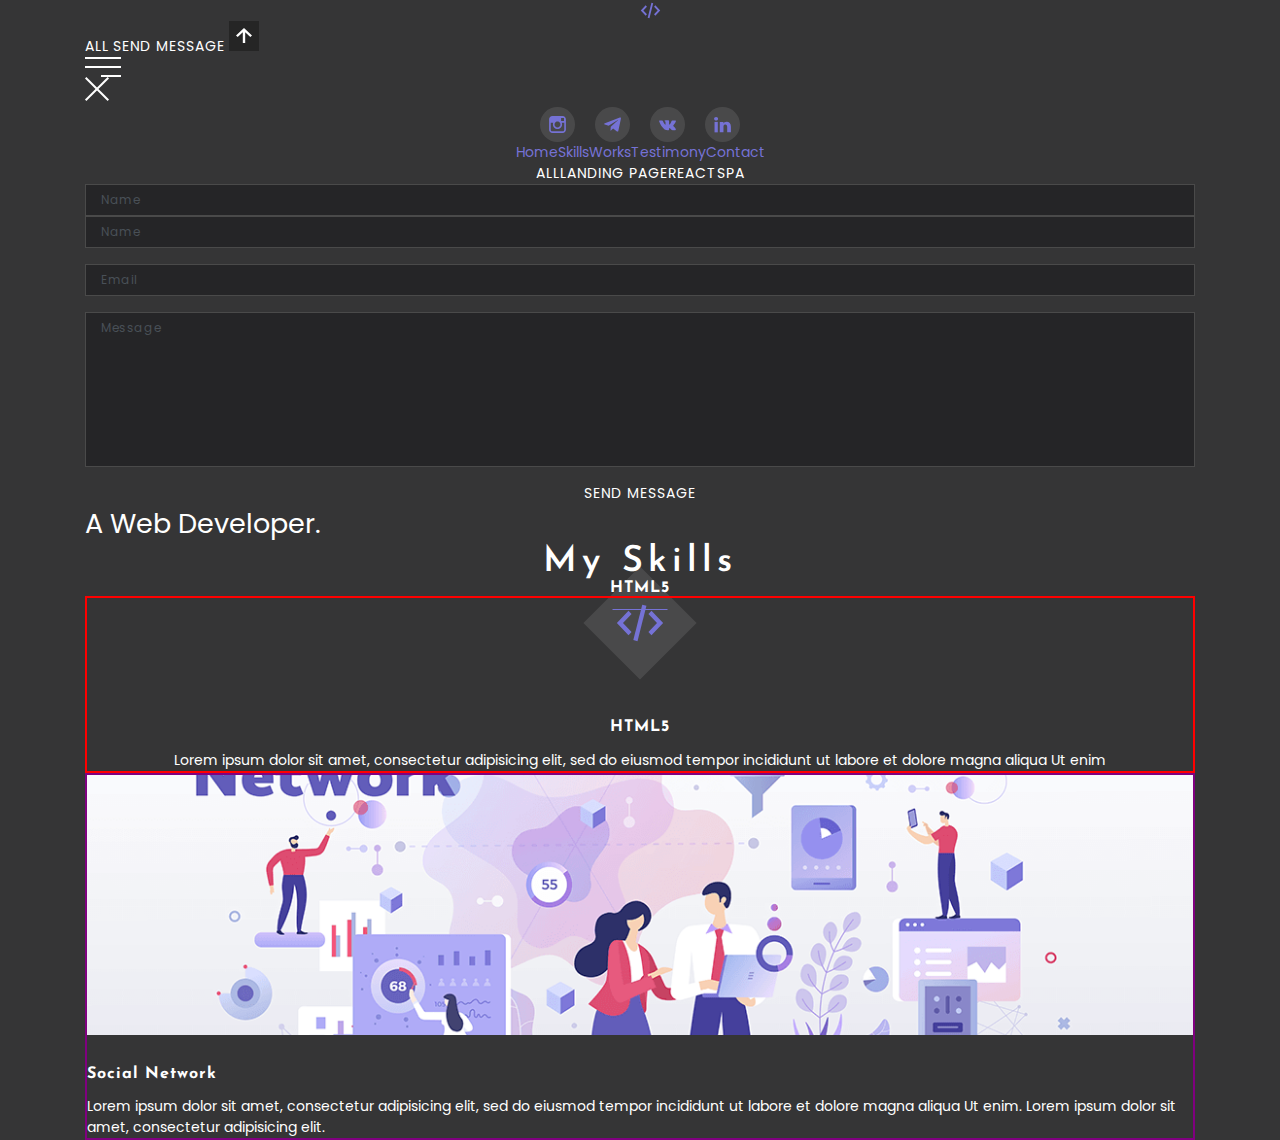
==== nativeCssHtml/components.html @ 166a3e1b "feat: add more modular blocks" ====
<!DOCTYPE html>
<html lang="en">
    <head>
        <meta charset="UTF-8">
        <meta name="viewport" content="width=device-width, initial-scale=1.0">
        
        <link rel="preconnect" href="https://fonts.googleapis.com">
        <link rel="preconnect" href="https://fonts.gstatic.com" crossorigin>
        <link href="https://fonts.googleapis.com/css2?family=Josefin+Sans:wght@400;600;700&family=Poppins&display=swap" rel="stylesheet">

        <link rel="stylesheet" href="css/normalize.css">
        <link rel="stylesheet" href="css/style.css">

        <title>Components</title>
    </head>
    <body>
        <div class="container">
            <!-- LOGO -->
            <a href="#" class="logo">
                <div class="svg-wrapper logo__svg-wrapper">
                    <svg viewBox="0 0 50 50" class="svg-icon svg-wrapper__svg-icon">
                        <use href="./assets/sprite.svg#logo"/>
                    </svg>
                </div>
            </a>

            <!-- LINKS -->
            <a href="#" class="default-button default-button--long-after">ALL</a>

            <!-- BUTTONS -->
            <button class="default-button">SEND MESSAGE</button>

            <button class="icon-button">
                <svg viewBox="0 0 30 30" class="svg-icon button__svg-icon">
                    <use href="./assets/sprite.svg#go-top-button" />
                </svg>
            </button>

            <button class="open-mobile-menu-button">
                <span class="open-mobile-menu-button__middle-line"></span>
            </button>

            <button class="close-button"></button>

            <!-- LISTS -->
            <ul class="menu menu--colgap-20">
                <li class="menu__item">
                    <a href="#" class="logo menu__logo menu__logo--social-link-theme">
                        <svg viewBox="0 0 21 21" class="svg-icon menu__svg-icon menu__svg-icon--social-link-sized">
                            <use href="./assets/sprite.svg#instagram"/>
                        </svg>
                    </a>
                </li>
                <li class="menu__item">
                    <a href="#" class="logo menu__logo menu__logo--social-link-theme">
                        <svg viewBox="0 0 21 21" class="svg-icon menu__svg-icon menu__svg-icon--social-link-sized">
                            <use href="./assets/sprite.svg#telegram"/>
                        </svg>
                    </a>
                </li>
                <li class="menu__item">
                    <a href="#" class="logo menu__logo menu__logo--social-link-theme">
                        <svg viewBox="0 0 21 21" class="svg-icon menu__svg-icon menu__svg-icon--social-link-sized">
                            <use href="./assets/sprite.svg#vk"/>
                        </svg>
                    </a>
                </li>
                <li class="menu__item">
                    <a href="#" class="logo menu__logo menu__logo--social-link-theme">
                        <svg viewBox="0 0 21 21" class="svg-icon menu__svg-icon menu__svg-icon--social-link-sized">
                            <use href="./assets/sprite.svg#linkedin"/>
                        </svg>
                    </a>
                </li>
            </ul>

            <!-- NAVIGATIONS -->
            <nav class="navigation">
                <ul class="menu navigation__menu ">
                    <li class="menu__item menu__item--relative-mask-wrapper">
                        <a href="#" class="menu__link menu__link--with-mask">
                            Home
                            <span class="link-mask">Home</span>
                            <span class="link-mask bottom-link-mask">
                                <span class="inner-link-mask">
                                    Home
                                </span>
                            </span>
                        </a>
                    </li>
                    <li class="menu__item menu__item--relative-mask-wrapper">
                        <a href="#" class="menu__link menu__link--with-mask">
                            Skills
                            <span class="link-mask">Skills</span>
                            <span class="link-mask bottom-link-mask">
                                <span class="inner-link-mask">
                                    Skills
                                </span>
                            </span>
                        </a>
                    </li>
                    <li class="menu__item menu__item--relative-mask-wrapper">
                        <a href="#" class="menu__link menu__link--with-mask">
                            Works
                            <span class="link-mask">Works</span>
                            <span class="link-mask bottom-link-mask">
                                <span class="inner-link-mask">
                                    Works
                                </span>
                            </span>
                        </a>
                    </li>
                    <li class="menu__item menu__item--relative-mask-wrapper">
                        <a href="#" class="menu__link menu__link--with-mask">
                            Testimony
                            <span class="link-mask">Testimony</span>
                            <span class="link-mask bottom-link-mask">
                                <span class="inner-link-mask">
                                    Testimony
                                </span>
                            </span>
                        </a>
                    </li>
                    <li class="menu__item menu__item--relative-mask-wrapper">
                        <a href="#" class="menu__link menu__link--with-mask">
                            Contact
                            <span class="link-mask">Contact</span>
                            <span class="link-mask bottom-link-mask">
                                <span class="inner-link-mask">
                                    Contact
                                </span>
                            </span>
                        </a>
                    </li>
                </ul>
            </nav>

            <nav class="navigation">
                <ul class="menu navigation__menu">
                    <li class="menu__item">
                        <a href="#" class="default-button menu__default-button menu__default-button--long-after">ALL</a>
                    </li>
                    <li class="menu__item">
                        <a href="#" class="default-button menu__default-button--long-after">LANDING PAGE</a>
                    </li>
                    <li class="menu__item">
                        <a href="#" class="default-button menu__default-button--long-after">REACT</a>
                    </li>
                    <li class="menu__item">
                        <a href="#" class="default-button menu__default-button--long-after">SPA</a>
                    </li>
                </ul>
            </nav>

            <!-- FORM FIELDS -->
            <input type="text" class="text-field" placeholder="Name">
            
            <!-- FORMS -->
            <form class="default-form">
                <input type="text" class="text-field default-form__text-field" placeholder="Name">
                <input type="text" class="text-field default-form__text-field" placeholder="Email">
                <textarea class="text-field default-form__text-area" placeholder="Message"></textarea>                    
                <button class="default-button default-form__button">SEND MESSAGE</button>
            </form>

            <!-- HEADINGS -->
            <h1 class="main-title">A Web Developer.</h1>
            <h2 class="layout-section-title">My Skills</h2>
            <h3 class="subsection-title">HTML5</h3>

            <div class="skill">
                <a class="logo skill__logo">
                    <div class="svg-wrapper logo__svg-wrapper logo__svg-wrapper--h50">
                        <svg viewBox="0 0 50 50" class="svg-icon svg-wrapper__svg-icon">
                            <use href="./assets/sprite.svg#logo"/>
                        </svg>
                    </div>
                </a>
                <h3 class="subsection-title skill__subsection-title">HTML5</h3>
                <p class="skill__text-content">Lorem ipsum dolor sit amet, consectetur adipisicing elit, sed do eiusmod tempor incididunt ut labore et dolore magna aliqua Ut enim</p>
            </div>

            <div class="work">
                <img src="./assets/people.png" alt="" class="work__image">
                <h3 class="subsection-title work__subsection-title">Social Network</h3>
                <p class="work__text-content">Lorem ipsum dolor sit amet, consectetur adipisicing elit, sed do eiusmod tempor incididunt ut labore et dolore magna aliqua Ut enim. Lorem ipsum dolor sit amet, consectetur adipisicing elit.</p>
            </div>
        </div>
    </body>
</html>
---- nativeCssHtml/css/style.css ----
/* || VARIABLES */
:root {
    /* Colors */
    --base-color: #7572D5;
    --base-color-text: #FFF;
    --base-color-background: #1f1f20E6;
    --alt-color-background: #252527;
    --field-stroke: #4A4A4A;
    --on-top-arrow-background: #000000;
    --placeholder-color: #495057;
    --social-icons-background: #FFFFFF1A;

    /* Animation */
    --transition-duration: 0.2s;
}

/* || GLOBAL STYLES */
*,
*::before,
*::after {
    box-sizing: border-box;
    margin: 0
}

body {
    font-family: Poppins, serif;
    font-size: 14px;
    line-height: 21px;
    font-weight: 400;
    font-style: normal;
    color: var(--base-color-text);
    background-color: var(--base-color-background);
}

img {
    max-width: 100%;
    width: 100%
}

a {
    text-decoration: none;
}

ul {
    padding: 0;
}

li {
    list-style: none;
}

h2, h3 {
    text-align: center;
}

button {
    cursor: pointer;
    display: inline-block;
    background-color: transparent;
    border: none;
    padding: 0;
}

/* || COMPONENTS */

/* Container */
.container {
    width: 100%;
    max-width: 1140px;
    margin: 0 auto;
    padding: 0 15px;
}

/* Default button */
.default-button {
    position: relative;
    font-weight: 400;
    line-height: 21px;
    color: var(--base-color-text);
    border-radius: 2px;
    outline: solid 2px transparent;
    outline-offset: 3px;
    transition: outline var(--transition-duration);
    letter-spacing: 1px;
    width: max-content;
}

.default-button:focus-visible {
    outline-color: var(--base-color);
}

.default-button::after {
    content: '';
    position: absolute;
    bottom: -5px;
    left: 50%;
    transform: translateX(-50%);
    width: calc(100% - 35px);
    height: 10px;
    background-color: var(--base-color);
    opacity: 0;
    transition: visibility var(--transition-duration), opacity var(--transition-duration);
}

.default-button:active::after {
    opacity: 1;
}

/* Svg icon */
.svg-icon {
    fill: currentColor;
    display: inline-block;
    height: 100%;
}

.header__container {
    height: 55px;
    display: flex;
    align-items: center;
}

.header__toggle-mobile-menu-button {
    display: none;
}

.header__desktop-menu-container {
    flex: 1 1 auto;
}

/* Descktop menu */
.desktop-menu-container {
    display: flex;
    align-items: center;
    height: 100%;
}

/* Menu */
.menu {
    display: flex;
    justify-content: center;
    flex-wrap: wrap;
    align-items: center;
}

/* Header navigation */
.header__navigation {
    font-family: 'Josefin Sans', serif;
    font-size: 30px;
    line-height: 55px;
    margin-left: auto;
}

.menu__item--relative-mask-wrapper {
    position: relative;
    color: var(--base-color);
}

.menu__item--relative-mask-wrapper:hover::before {
    content: '';
    position: absolute;
    left: -10px;
    right: -10px;
    height: 3px;
    top: 50%;
    transform: translateY(-50%);
    background-color: var(--base-color);
    z-index: -1;
}

.menu__item--relative-mask-wrapper:hover .link-mask {
    transform: skew(12deg);
    color: var(--base-color-text);
    left: 3px;
}

.menu__item--relative-mask-wrapper:hover .bottom-link-mask {
    left: -3px;
}

.menu__link--with-mask {
    color: var(--base-color);
    display: inline-block;
    outline: solid 2px transparent;
    outline-offset: 3px;
    border-radius: 5px;
    transition: outline var(--transition-duration);
}

.menu__link--with-mask:focus-visible {
    outline-color: var(--base-color-text);
}

.menu__link--with-mask:hover {
    color: transparent;
}

/* Text field */
.text-field {
    background-color: var(--alt-color-background);
    border: 1px solid var(--field-stroke);
    padding: 6px 15px;
    font-size: 12px;
    line-height: 18px;
    letter-spacing: 0.05em;
    outline: none;
    color: var(--base-color-text);
    caret-color: var(--base-color);
    transition: border-color var(--transition-duration);
    width: 100%;
}

.text-field:focus {
    border-color: var(--base-color);
}

.text-field::placeholder {
    color: var(--placeholder-color);
}

/* Main title */
.main-title {
    display: inline;
    font-size: 27px;
    line-height: 40px;
    color: var(--base-color-text);
    font-weight: 400;
    margin: 0;
}

/* Section title */
.layout-section-title {
    font-family: 'Josefin Sans', serif;
    font-weight: 600;
    font-size: 36px;
    line-height: 36px;
    letter-spacing: 5px;
    position: relative;
}

.layout-section-title::before {
    content: '';
    width: 55px;
    height: 1px;
    background-color: var(--base-color);
    position: absolute;
    bottom: -30px;
    left: 50%;
    transform: translate(-50%);
}

/* Subsection title */
.subsection-title {
    font-family: 'Josefin Sans';
    font-weight: 700;
    font-size: 16px;
    line-height: 16px;
    letter-spacing: 1px;
    color: var(--base-color-text);
}

/* Social icon links menu */
.menu--colgap-20 {
    column-gap: 20px;
}

.menu__logo--social-link-theme {
    display: flex;
    align-items: center;
    justify-content: center;
    width: 35px;
    height: 35px;
    background: var(--social-icons-background);
    border-radius: 50%;
    transition: transform var(--transition-duration),
                color var(--transition-duration),
                background-color var(--transition-duration),
                outline-color var(--transition-duration),
                outline-offset 0.1s ease-out;
    color: var(--base-color);
    outline: solid 2px transparent;
    outline-offset: 0px;
}

.menu__logo--social-link-theme:hover {
    transform: translateY(-4px);
    color: var(--base-color-background);
    background-color: var(--base-color);
    outline-offset: 2px;
}

.menu__logo--social-link-theme:focus-visible {
    outline-color: var(--base-color);
}

.menu__svg-icon--social-link-sized {
    width: 21px;
    height: 21px;
}

/* Mobile menu button */
.open-mobile-menu-button {
    width: 36px;
    height: 20px;
    position: relative;
    display: flex;
    align-items: center;
}

.open-mobile-menu-button__middle-line {
    height: 2px;
    background-color: var(--base-color-text);
    width: 100%;
}

.open-mobile-menu-button__middle-line::before, 
.open-mobile-menu-button__middle-line::after {
    content: '';
    height: 2px;
    background-color: white;
    position: absolute;
    left: 0;
    right: 0;
    top: 0
}

.open-mobile-menu-button__middle-line::after {
    top: auto;
    left: 16px;
    bottom: 0;
}

/* Close button */
.close-button {
    position: relative;
    width: 24px;
    height: 24px;
}

.close-button::before, .close-button::after {
    content: '';
    height: 2px;
    position: absolute;
    background-color: white;
    width: 32px;
    top: 50%;
    transform: translateY(-50%) rotate(45deg);
    left: -4px;
}

.close-button::after {
    transform: translateY(-50%) rotate(-45deg);
}

/* Icon button */
.icon-button {}

.button__svg-icon {
    width: 30px;
    height: 30px;
}

/* Logo */ 
.logo {
    color: var(--base-color);
    display: flex;
    justify-content: center;
}

/* Header */ 
.header {
    background-color: var(--base-color-background);
    position: fixed;
    left: 0;
    right: 0;
}

/* Default form */
.default-form {
    display: grid;
    row-gap: 16px;
}

.default-form__text-area {
    height: 155px;
    resize: none;
}

.default-form__button {
    justify-self: center;
}

/* Skill */
.skill {
    border: 2px solid red;
}
.skill__subsection-title {
    margin-bottom: 15px;
    margin-top: 71px;
}

.skill__text-content {
    text-align: center;
}

/* Work */
.work {
    border: 2px solid purple;
}

.work__subsection-title {
    text-align: left;
    margin-top: 25px;
    margin-bottom: 14px;
}

/* Image */
.work__image {
    height: 260px;
    object-fit: cover;
}

/* || MODIFIERS */

/* Default button */
.menu__default-button--long-after::after {
    width: calc(100% + 20px);
    left: 50%;
    bottom: -4px;
    transform: translateX(-50%);
}

/* Header navigation menu */
.navigation__menu--gap20 {
    column-gap: 20px;
}

/* Skills icons */
.logo__svg-wrapper--h50 {
    position: relative;
    width: max-content;
    height: 50px;
}

.logo__svg-wrapper--h50::before {
    content: '';
    position: absolute;
    width: 80px;
    height: 80px;
    background-color: var(--social-icons-background);
    z-index: -1;
    top: 50%;
    left: 50%;
    transform: translateX(-50%) translateY(-50%) rotate(45deg);
}

/* || OTHER STYLES */

/* (Header | mobile) menu nav links mask */
.link-mask {
    display: inline-block;
    position: absolute;
    height: 50%;
    overflow: hidden;
    left: 0;
    top: 0;
    z-index: -2;
    color: transparent;
}

.bottom-link-mask {
    top: 50%;
}

.inner-link-mask {
    display: inline-block;
    transform: translateY(-50%);
}

@media only screen and (width < 768px) {
    .desktop-menu-container {
        display: none
    }

    .header__toggle-mobile-menu-button {
        display: flex;
    }

    .header__container {
        justify-content: flex-end;
    }
}
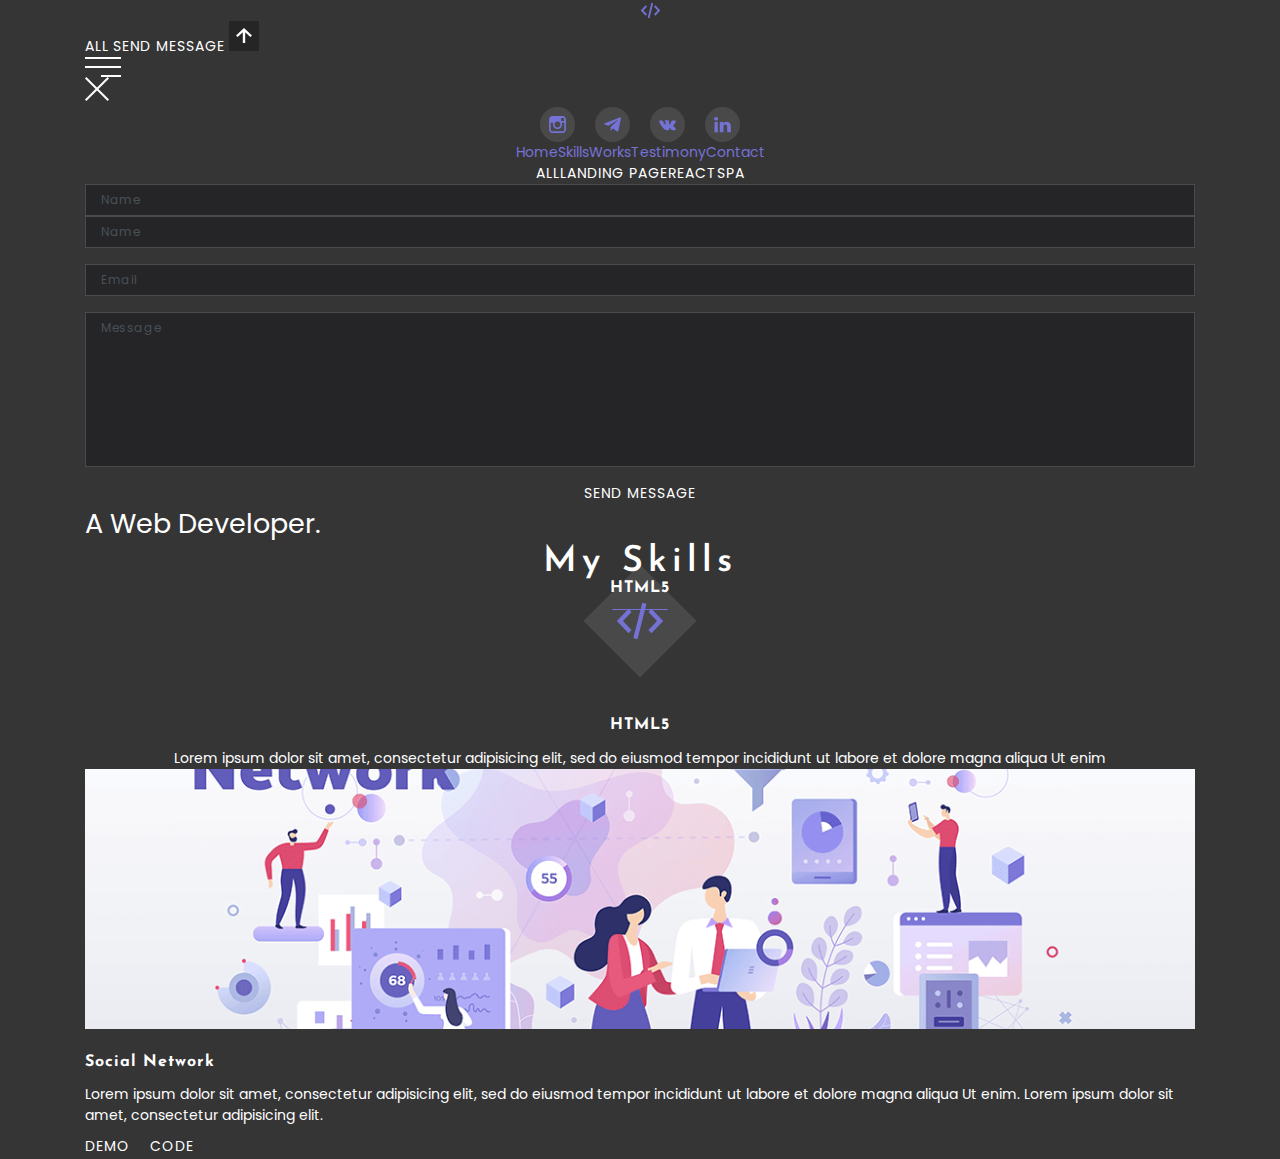
==== commit 390d0e7a: "feat: add common section entry blocks" ====
--- a/nativeCssHtml/components.html
+++ b/nativeCssHtml/components.html
@@ -25,7 +25,7 @@
             </a>
 
             <!-- LINKS -->
-            <a href="#" class="default-button default-button--long-after">ALL</a>
+            <a href="#" class="default-button">ALL</a>
 
             <!-- BUTTONS -->
             <button class="default-button">SEND MESSAGE</button>
@@ -168,22 +168,33 @@
             <h2 class="layout-section-title">My Skills</h2>
             <h3 class="subsection-title">HTML5</h3>
 
-            <div class="skill">
-                <a class="logo skill__logo">
+            <div class="section-entry">
+                <a class="logo section-entry__logo">
                     <div class="svg-wrapper logo__svg-wrapper logo__svg-wrapper--h50">
                         <svg viewBox="0 0 50 50" class="svg-icon svg-wrapper__svg-icon">
                             <use href="./assets/sprite.svg#logo"/>
                         </svg>
                     </div>
                 </a>
-                <h3 class="subsection-title skill__subsection-title">HTML5</h3>
-                <p class="skill__text-content">Lorem ipsum dolor sit amet, consectetur adipisicing elit, sed do eiusmod tempor incididunt ut labore et dolore magna aliqua Ut enim</p>
+                <h3 class="subsection-title section-entry__subsection-title">HTML5</h3>
+                <p class="section-entry__text-content">Lorem ipsum dolor sit amet, consectetur adipisicing elit, sed do eiusmod tempor incididunt ut labore et dolore magna aliqua Ut enim</p>
             </div>
 
-            <div class="work">
-                <img src="./assets/people.png" alt="" class="work__image">
-                <h3 class="subsection-title work__subsection-title">Social Network</h3>
-                <p class="work__text-content">Lorem ipsum dolor sit amet, consectetur adipisicing elit, sed do eiusmod tempor incididunt ut labore et dolore magna aliqua Ut enim. Lorem ipsum dolor sit amet, consectetur adipisicing elit.</p>
+            <div class="section-entry">
+                <img class="section-entry__image" src="./assets/people.png" alt="" >
+                <h3 class="subsection-title section-entry__subsection-title section-entry__subsection-title--left-aligned section-entry__subsection-title--small-margin">Social Network</h3>
+                <p class="section-entry__text-content section-entry__text-content--left-aligned
+                section-entry__text-content--with-bottom-margin">Lorem ipsum dolor sit amet, consectetur adipisicing elit, sed do eiusmod tempor incididunt ut labore et dolore magna aliqua Ut enim. Lorem ipsum dolor sit amet, consectetur adipisicing elit.</p>
+                <nav class="navigation section-entry__navigation">
+                    <ul class="menu navigation__menu navigation__menu--no-justify navigation__menu--col-gap20">
+                        <li class="menu__item">
+                            <a href="#" class="default-button menu__default-button menu__default-button--equal-after">DEMO</a>
+                        </li>
+                        <li class="menu__item--equal-after">
+                            <a href="#" class="default-button menu__default-button menu__default-button--equal-after">CODE</a>
+                        </li>
+                    </ul>
+                </nav>
             </div>
         </div>
     </body>
--- a/nativeCssHtml/css/style.css
+++ b/nativeCssHtml/css/style.css
@@ -95,7 +95,7 @@
     bottom: -5px;
     left: 50%;
     transform: translateX(-50%);
-    width: calc(100% - 35px);
+    width: 67.5%;
     height: 10px;
     background-color: var(--base-color);
     opacity: 0;
@@ -389,35 +389,51 @@
     justify-self: center;
 }
 
-/* Skill */
-.skill {
-    border: 2px solid red;
-}
-.skill__subsection-title {
+/* Section entry */
+.section-entry {
+    display: flex;
+    flex-direction: column;
+}
+
+.section-entry__subsection-title {
     margin-bottom: 15px;
     margin-top: 71px;
 }
 
-.skill__text-content {
+.section-entry__text-content {
     text-align: center;
-}
-
-/* Work */
-.work {
-    border: 2px solid purple;
-}
-
-.work__subsection-title {
+    flex: 1;
+}
+
+.section-entry__subsection-title--left-aligned {
     text-align: left;
-    margin-top: 25px;
-    margin-bottom: 14px;
-}
-
+}
+
+.section-entry__subsection-title--small-margin {
+    margin: 25px 0 14px;
+}
+
+.section-entry__text-content--left-aligned {
+    text-align: left;
+}
+
+.navigation__menu--no-justify {
+    justify-content: flex-start;
+}
+
+.section-entry__text-content--with-bottom-margin {
+    margin-bottom: 10px;
+}
+
+.navigation__menu--col-gap20 {
+    column-gap: 20px;
+}
 /* Image */
-.work__image {
+.section-entry__image {
     height: 260px;
     object-fit: cover;
 }
+
 
 /* || MODIFIERS */
 
@@ -425,8 +441,15 @@
 .menu__default-button--long-after::after {
     width: calc(100% + 20px);
     left: 50%;
-    bottom: -4px;
     transform: translateX(-50%);
+}
+
+.menu__default-button--equal-after::after {
+    width: 100%;
+    left: 50%;
+    transform: translateX(-50%);
+    bottom: -3px;
+    z-index: -1;
 }
 
 /* Header navigation menu */
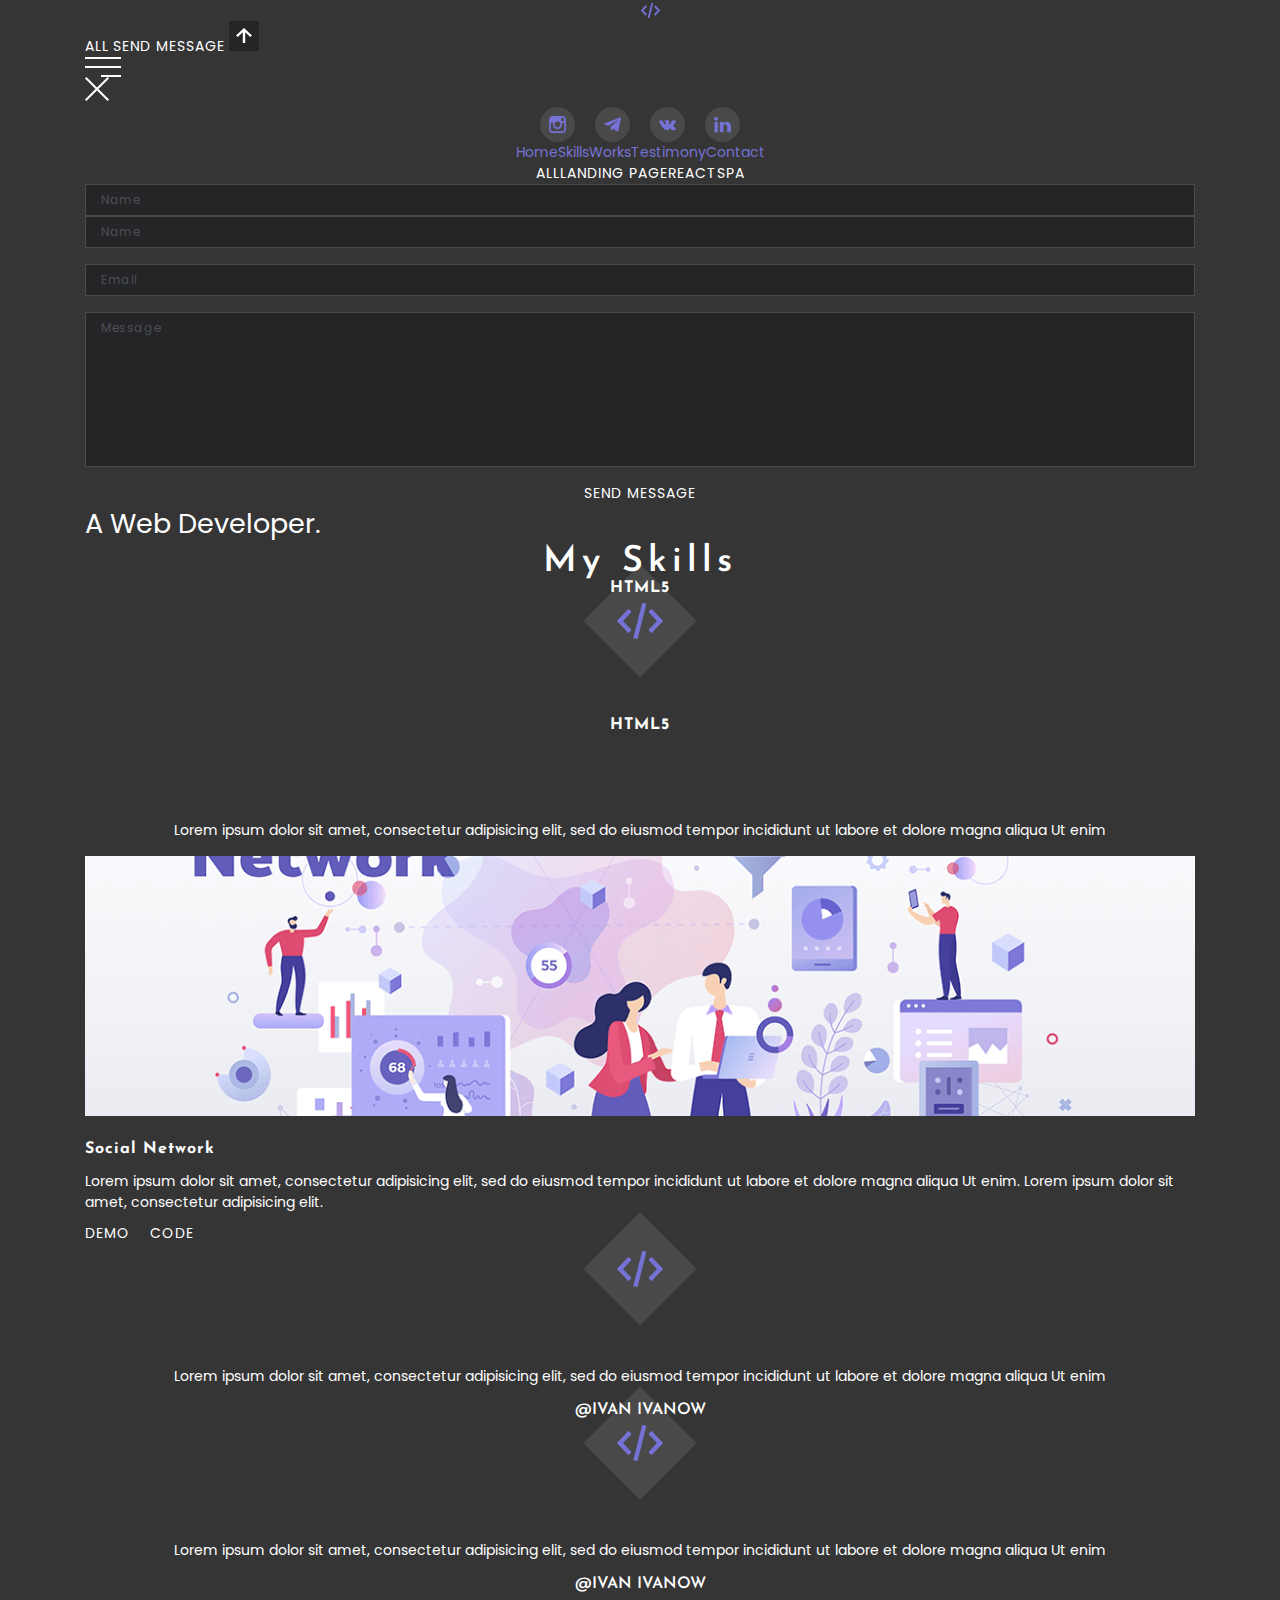
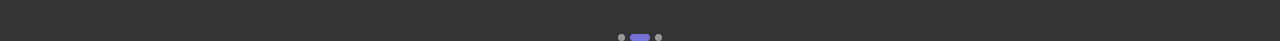
==== commit 5fc3da73: "feat: add slider && more modular blocks" ====
--- a/nativeCssHtml/components.html
+++ b/nativeCssHtml/components.html
@@ -77,7 +77,7 @@
             <!-- NAVIGATIONS -->
             <nav class="navigation">
                 <ul class="menu navigation__menu ">
-                    <li class="menu__item menu__item--relative-mask-wrapper">
+                    <li class="menu__item menu__item--pos_relative">
                         <a href="#" class="menu__link menu__link--with-mask">
                             Home
                             <span class="link-mask">Home</span>
@@ -88,7 +88,7 @@
                             </span>
                         </a>
                     </li>
-                    <li class="menu__item menu__item--relative-mask-wrapper">
+                    <li class="menu__item menu__item--pos_relative">
                         <a href="#" class="menu__link menu__link--with-mask">
                             Skills
                             <span class="link-mask">Skills</span>
@@ -99,7 +99,7 @@
                             </span>
                         </a>
                     </li>
-                    <li class="menu__item menu__item--relative-mask-wrapper">
+                    <li class="menu__item menu__item--pos_relative">
                         <a href="#" class="menu__link menu__link--with-mask">
                             Works
                             <span class="link-mask">Works</span>
@@ -110,7 +110,7 @@
                             </span>
                         </a>
                     </li>
-                    <li class="menu__item menu__item--relative-mask-wrapper">
+                    <li class="menu__item menu__item--pos_relative">
                         <a href="#" class="menu__link menu__link--with-mask">
                             Testimony
                             <span class="link-mask">Testimony</span>
@@ -121,7 +121,7 @@
                             </span>
                         </a>
                     </li>
-                    <li class="menu__item menu__item--relative-mask-wrapper">
+                    <li class="menu__item menu__item--pos_relative">
                         <a href="#" class="menu__link menu__link--with-mask">
                             Contact
                             <span class="link-mask">Contact</span>
@@ -138,29 +138,45 @@
             <nav class="navigation">
                 <ul class="menu navigation__menu">
                     <li class="menu__item">
-                        <a href="#" class="default-button menu__default-button menu__default-button--long-after">ALL</a>
-                    </li>
-                    <li class="menu__item">
-                        <a href="#" class="default-button menu__default-button--long-after">LANDING PAGE</a>
-                    </li>
-                    <li class="menu__item">
-                        <a href="#" class="default-button menu__default-button--long-after">REACT</a>
-                    </li>
-                    <li class="menu__item">
-                        <a href="#" class="default-button menu__default-button--long-after">SPA</a>
+                        <a href="#" class="default-button
+                        default-button--with-after
+                        menu__default-button
+                        menu__default-button--after_long">ALL</a>
+                    </li>
+                    <li class="menu__item">
+                        <a href="#" class="default-button
+                        default-button--with-after
+                        menu__default-button
+                        menu__default-button--after_long">LANDING PAGE</a>
+                    </li>
+                    <li class="menu__item">
+                        <a href="#" class="default-button
+                        default-button--with-after
+                        menu__default-button 
+                        menu__default-button--after_long">REACT</a>
+                    </li>
+                    <li class="menu__item">
+                        <a href="#" class="default-button
+                        default-button--with-after
+                        menu__default-button
+                        menu__default-button--after_long">SPA</a>
                     </li>
                 </ul>
             </nav>
 
             <!-- FORM FIELDS -->
             <input type="text" class="text-field" placeholder="Name">
-            
+
             <!-- FORMS -->
             <form class="default-form">
                 <input type="text" class="text-field default-form__text-field" placeholder="Name">
                 <input type="text" class="text-field default-form__text-field" placeholder="Email">
                 <textarea class="text-field default-form__text-area" placeholder="Message"></textarea>                    
-                <button class="default-button default-form__button">SEND MESSAGE</button>
+                <button class="default-button
+                default-button--with-after
+                default-form__default-button
+                default-form__default-button--after_short
+                ">SEND MESSAGE</button>
             </form>
 
             <!-- HEADINGS -->
@@ -168,16 +184,19 @@
             <h2 class="layout-section-title">My Skills</h2>
             <h3 class="subsection-title">HTML5</h3>
 
+            <!-- SECTION ENTRIES -->
             <div class="section-entry">
                 <a class="logo section-entry__logo">
-                    <div class="svg-wrapper logo__svg-wrapper logo__svg-wrapper--h50">
+                    <div class="svg-wrapper logo__svg-wrapper 
+                    logo__svg-wrapper--with-before
+                    logo__svg-wrapper--big">
                         <svg viewBox="0 0 50 50" class="svg-icon svg-wrapper__svg-icon">
                             <use href="./assets/sprite.svg#logo"/>
                         </svg>
                     </div>
                 </a>
                 <h3 class="subsection-title section-entry__subsection-title">HTML5</h3>
-                <p class="section-entry__text-content">Lorem ipsum dolor sit amet, consectetur adipisicing elit, sed do eiusmod tempor incididunt ut labore et dolore magna aliqua Ut enim</p>
+                <p class="section-entry__text-content section-entry__text-content--text_centered">Lorem ipsum dolor sit amet, consectetur adipisicing elit, sed do eiusmod tempor incididunt ut labore et dolore magna aliqua Ut enim</p>
             </div>
 
             <div class="section-entry">
@@ -188,14 +207,58 @@
                 <nav class="navigation section-entry__navigation">
                     <ul class="menu navigation__menu navigation__menu--no-justify navigation__menu--col-gap20">
                         <li class="menu__item">
-                            <a href="#" class="default-button menu__default-button menu__default-button--equal-after">DEMO</a>
+                            <a href="#" class="default-button menu__default-button
+                            default-button--with-after
+                            menu__default-button--after_behind">DEMO</a>
                         </li>
-                        <li class="menu__item--equal-after">
-                            <a href="#" class="default-button menu__default-button menu__default-button--equal-after">CODE</a>
+                        <li class="menu__item">
+                            <a href="#" class="default-button menu__default-button
+                            default-button--with-after menu__default-button--after_behind">CODE</a>
                         </li>
                     </ul>
                 </nav>
             </div>
+            <div class="section-entry">
+                <a class="logo section-entry__logo">
+                    <div class="svg-wrapper logo__svg-wrapper 
+                    logo__svg-wrapper--with-before
+                    logo__svg-wrapper--big">
+                        <svg viewBox="0 0 50 50" class="svg-icon svg-wrapper__svg-icon">
+                            <use href="./assets/sprite.svg#logo"/>
+                        </svg>
+                    </div>
+                </a>
+                <p class="section-entry__text-content
+                section-entry__text-content--text_centered">Lorem ipsum dolor sit amet, consectetur adipisicing elit, sed do eiusmod tempor incididunt ut labore et dolore magna aliqua Ut enim</p>
+                <span class="section-entry__slide-author">
+                    @IVAN IVANOW
+                </span>
+            </div>
+
+            <!-- SLIDER -->
+            <div class="slider">
+                <div class="section-entry">
+                    <a class="logo section-entry__logo">
+                        <div class="svg-wrapper logo__svg-wrapper 
+                        logo__svg-wrapper--with-before
+                        logo__svg-wrapper--big">
+                            <svg viewBox="0 0 50 50" class="svg-icon svg-wrapper__svg-icon">
+                                <use href="./assets/sprite.svg#logo"/>
+                            </svg>
+                        </div>
+                    </a>
+                    <p class="section-entry__text-content
+                    section-entry__text-content--text_centered">Lorem ipsum dolor sit amet, consectetur adipisicing elit, sed do eiusmod tempor incididunt ut labore et dolore magna aliqua Ut enim</p>
+                    <span class="section-entry__slide-author">
+                        @IVAN IVANOW
+                    </span>
+                </div>
+                <div class="slider__dots">
+                    <span class="slider__dot"></span>
+                    <span class="slider__dot slider__dot--active"></span>
+                    <span class="slider__dot"></span>
+                </div>
+            </div>
         </div>
     </body>
 </html>
--- a/nativeCssHtml/css/style.css
+++ b/nativeCssHtml/css/style.css
@@ -9,6 +9,7 @@
     --on-top-arrow-background: #000000;
     --placeholder-color: #495057;
     --social-icons-background: #FFFFFF1A;
+    --slider-inactive-dot: #FFFFFF80;
 
     /* Animation */
     --transition-duration: 0.2s;
@@ -73,7 +74,6 @@
 
 /* Default button */
 .default-button {
-    position: relative;
     font-weight: 400;
     line-height: 21px;
     color: var(--base-color-text);
@@ -89,23 +89,6 @@
     outline-color: var(--base-color);
 }
 
-.default-button::after {
-    content: '';
-    position: absolute;
-    bottom: -5px;
-    left: 50%;
-    transform: translateX(-50%);
-    width: 67.5%;
-    height: 10px;
-    background-color: var(--base-color);
-    opacity: 0;
-    transition: visibility var(--transition-duration), opacity var(--transition-duration);
-}
-
-.default-button:active::after {
-    opacity: 1;
-}
-
 /* Svg icon */
 .svg-icon {
     fill: currentColor;
@@ -148,50 +131,6 @@
     font-size: 30px;
     line-height: 55px;
     margin-left: auto;
-}
-
-.menu__item--relative-mask-wrapper {
-    position: relative;
-    color: var(--base-color);
-}
-
-.menu__item--relative-mask-wrapper:hover::before {
-    content: '';
-    position: absolute;
-    left: -10px;
-    right: -10px;
-    height: 3px;
-    top: 50%;
-    transform: translateY(-50%);
-    background-color: var(--base-color);
-    z-index: -1;
-}
-
-.menu__item--relative-mask-wrapper:hover .link-mask {
-    transform: skew(12deg);
-    color: var(--base-color-text);
-    left: 3px;
-}
-
-.menu__item--relative-mask-wrapper:hover .bottom-link-mask {
-    left: -3px;
-}
-
-.menu__link--with-mask {
-    color: var(--base-color);
-    display: inline-block;
-    outline: solid 2px transparent;
-    outline-offset: 3px;
-    border-radius: 5px;
-    transition: outline var(--transition-duration);
-}
-
-.menu__link--with-mask:focus-visible {
-    outline-color: var(--base-color-text);
-}
-
-.menu__link--with-mask:hover {
-    color: transparent;
 }
 
 /* Text field */
@@ -234,18 +173,6 @@
     font-size: 36px;
     line-height: 36px;
     letter-spacing: 5px;
-    position: relative;
-}
-
-.layout-section-title::before {
-    content: '';
-    width: 55px;
-    height: 1px;
-    background-color: var(--base-color);
-    position: absolute;
-    bottom: -30px;
-    left: 50%;
-    transform: translate(-50%);
 }
 
 /* Subsection title */
@@ -256,6 +183,180 @@
     line-height: 16px;
     letter-spacing: 1px;
     color: var(--base-color-text);
+}
+
+/* Mobile menu button */
+.open-mobile-menu-button {
+    width: 36px;
+    height: 20px;
+    position: relative;
+    display: flex;
+    align-items: center;
+}
+
+.open-mobile-menu-button__middle-line {
+    height: 2px;
+    background-color: var(--base-color-text);
+    width: 100%;
+}
+
+.open-mobile-menu-button__middle-line::before, 
+.open-mobile-menu-button__middle-line::after {
+    content: '';
+    height: 2px;
+    background-color: white;
+    position: absolute;
+    left: 0;
+    right: 0;
+    top: 0
+}
+
+.open-mobile-menu-button__middle-line::after {
+    top: auto;
+    left: 16px;
+    bottom: 0;
+}
+
+/* Close button */
+.close-button {
+    position: relative;
+    width: 24px;
+    height: 24px;
+}
+
+.close-button::before, .close-button::after {
+    content: '';
+    height: 2px;
+    position: absolute;
+    background-color: white;
+    width: 32px;
+    top: 50%;
+    transform: translateY(-50%) rotate(45deg);
+    left: -4px;
+}
+
+.close-button::after {
+    transform: translateY(-50%) rotate(-45deg);
+}
+
+/* Icon button */
+.icon-button {}
+
+.button__svg-icon {
+    width: 30px;
+    height: 30px;
+}
+
+/* Logo */ 
+.logo {
+    color: var(--base-color);
+    display: flex;
+    justify-content: center;
+}
+
+/* Header */ 
+.header {
+    background-color: var(--base-color-background);
+}
+
+/* Default form */
+.default-form {
+    display: grid;
+    row-gap: 16px;
+}
+
+.default-form__text-area {
+    height: 155px;
+    resize: none;
+}
+
+.default-form__default-button {
+    justify-self: center;
+}
+
+/* Section entry */
+.section-entry {
+    display: flex;
+    flex-direction: column;
+}
+
+.section-entry__subsection-title {
+    margin-bottom: 15px;
+    margin-top: 71px;
+}
+
+.section-entry__text-content {
+    flex: 1;
+}
+
+/* Image */
+.section-entry__image {
+    height: 260px;
+    object-fit: cover;
+}
+
+.section-entry__slide-author {
+    font-family: 'Josefin Sans';
+    font-weight: 600;
+    font-size: 16px;
+    line-height: 16px;
+    align-self: center;
+}
+
+/* Slider */
+.slider {}
+
+.slider__dots {
+    display: flex;
+    column-gap: 5px;
+    justify-content: center;
+    margin-top: 42px;
+}
+
+.slider__dot {
+    display: inline-block;
+    width: 7px;
+    height: 7px;
+    background-color: var(--slider-inactive-dot);
+    border-radius: 50%;
+}
+
+.slider__dot--active {
+    width: 20px;
+    border-radius: 5px;
+    background-color: var(--base-color);
+}
+
+/* || MODIFIERS */
+
+/* Section entry */
+.section-entry__text-content--text_centered {
+    text-align: center;
+    margin: 72px 0 15px;
+}
+
+.section-entry__subsection-title--left-aligned {
+    text-align: left;
+}
+
+.section-entry__subsection-title--small-margin {
+    margin: 25px 0 14px;
+}
+
+.section-entry__text-content--left-aligned {
+    text-align: left;
+}
+
+.section-entry__text-content--with-bottom-margin {
+    margin-bottom: 10px;
+}
+
+.navigation__menu--no-justify {
+    justify-content: flex-start;
+}
+
+.navigation__menu--col-gap20 {
+    column-gap: 20px;
 }
 
 /* Social icon links menu */
@@ -297,174 +398,111 @@
     height: 21px;
 }
 
-/* Mobile menu button */
-.open-mobile-menu-button {
-    width: 36px;
-    height: 20px;
+/* Section title */
+.layout-section-title--position_relative {
     position: relative;
-    display: flex;
-    align-items: center;
-}
-
-.open-mobile-menu-button__middle-line {
-    height: 2px;
-    background-color: var(--base-color-text);
-    width: 100%;
-}
-
-.open-mobile-menu-button__middle-line::before, 
-.open-mobile-menu-button__middle-line::after {
+}
+
+.layout-section-title--with-before::before {
     content: '';
-    height: 2px;
-    background-color: white;
-    position: absolute;
-    left: 0;
-    right: 0;
-    top: 0
-}
-
-.open-mobile-menu-button__middle-line::after {
-    top: auto;
-    left: 16px;
-    bottom: 0;
-}
-
-/* Close button */
-.close-button {
+    width: 55px;
+    height: 1px;
+    background-color: var(--base-color);
+    position: absolute;
+    bottom: -30px;
+    left: 50%;
+    transform: translate(-50%);
+}
+
+/* Default button */
+.default-button--with-after {
     position: relative;
-    width: 24px;
-    height: 24px;
-}
-
-.close-button::before, .close-button::after {
+}
+
+.default-button--with-after::after {
     content: '';
-    height: 2px;
-    position: absolute;
-    background-color: white;
-    width: 32px;
-    top: 50%;
-    transform: translateY(-50%) rotate(45deg);
-    left: -4px;
-}
-
-.close-button::after {
-    transform: translateY(-50%) rotate(-45deg);
-}
-
-/* Icon button */
-.icon-button {}
-
-.button__svg-icon {
-    width: 30px;
-    height: 30px;
-}
-
-/* Logo */ 
-.logo {
-    color: var(--base-color);
-    display: flex;
-    justify-content: center;
-}
-
-/* Header */ 
-.header {
-    background-color: var(--base-color-background);
-    position: fixed;
-    left: 0;
-    right: 0;
-}
-
-/* Default form */
-.default-form {
-    display: grid;
-    row-gap: 16px;
-}
-
-.default-form__text-area {
-    height: 155px;
-    resize: none;
-}
-
-.default-form__button {
-    justify-self: center;
-}
-
-/* Section entry */
-.section-entry {
-    display: flex;
-    flex-direction: column;
-}
-
-.section-entry__subsection-title {
-    margin-bottom: 15px;
-    margin-top: 71px;
-}
-
-.section-entry__text-content {
-    text-align: center;
-    flex: 1;
-}
-
-.section-entry__subsection-title--left-aligned {
-    text-align: left;
-}
-
-.section-entry__subsection-title--small-margin {
-    margin: 25px 0 14px;
-}
-
-.section-entry__text-content--left-aligned {
-    text-align: left;
-}
-
-.navigation__menu--no-justify {
-    justify-content: flex-start;
-}
-
-.section-entry__text-content--with-bottom-margin {
-    margin-bottom: 10px;
-}
-
-.navigation__menu--col-gap20 {
-    column-gap: 20px;
-}
-/* Image */
-.section-entry__image {
-    height: 260px;
-    object-fit: cover;
-}
-
-
-/* || MODIFIERS */
-
-/* Default button */
-.menu__default-button--long-after::after {
-    width: calc(100% + 20px);
+    position: absolute;
+    bottom: -5px;
     left: 50%;
     transform: translateX(-50%);
-}
-
-.menu__default-button--equal-after::after {
     width: 100%;
-    left: 50%;
-    transform: translateX(-50%);
+    height: 10px;
+    background-color: var(--base-color);
+    opacity: 0;
+    transition: visibility var(--transition-duration), opacity var(--transition-duration);
+}
+
+.default-button--with-after:active::after {
+    opacity: 1;
+}
+
+/* Menu */
+.menu__default-button--after_long::after {
+    width: calc(100% + 20px);
+}
+
+.menu__default-button--after_behind::after {
     bottom: -3px;
     z-index: -1;
 }
 
-/* Header navigation menu */
-.navigation__menu--gap20 {
-    column-gap: 20px;
+.menu__item--pos_relative {
+    position: relative;
+    color: var(--base-color);
+}
+
+.menu__item--pos_relative:hover::before {
+    content: '';
+    position: absolute;
+    left: -10px;
+    right: -10px;
+    height: 3px;
+    top: 50%;
+    transform: translateY(-50%);
+    background-color: var(--base-color);
+    z-index: -1;
+}
+
+.menu__item--pos_relative:hover .link-mask {
+    transform: skew(12deg);
+    color: var(--base-color-text);
+    left: 3px;
+}
+
+.menu__item--pos_relative:hover .bottom-link-mask {
+    left: -3px;
+}
+
+.menu__link--with-mask {
+    color: var(--base-color);
+    display: inline-block;
+    outline: solid 2px transparent;
+    outline-offset: 3px;
+    border-radius: 5px;
+    transition: outline var(--transition-duration);
+}
+
+.menu__link--with-mask:focus-visible {
+    outline-color: var(--base-color-text);
+}
+
+.menu__link--with-mask:hover {
+    color: transparent;
+}
+
+/* Form */
+.default-form__default-button--after_short::after {
+    width: 67.5%;
 }
 
 /* Skills icons */
-.logo__svg-wrapper--h50 {
+.logo__svg-wrapper--big {
     position: relative;
     width: max-content;
     height: 50px;
 }
 
-.logo__svg-wrapper--h50::before {
+.logo__svg-wrapper--with-before::before {
     content: '';
     position: absolute;
     width: 80px;
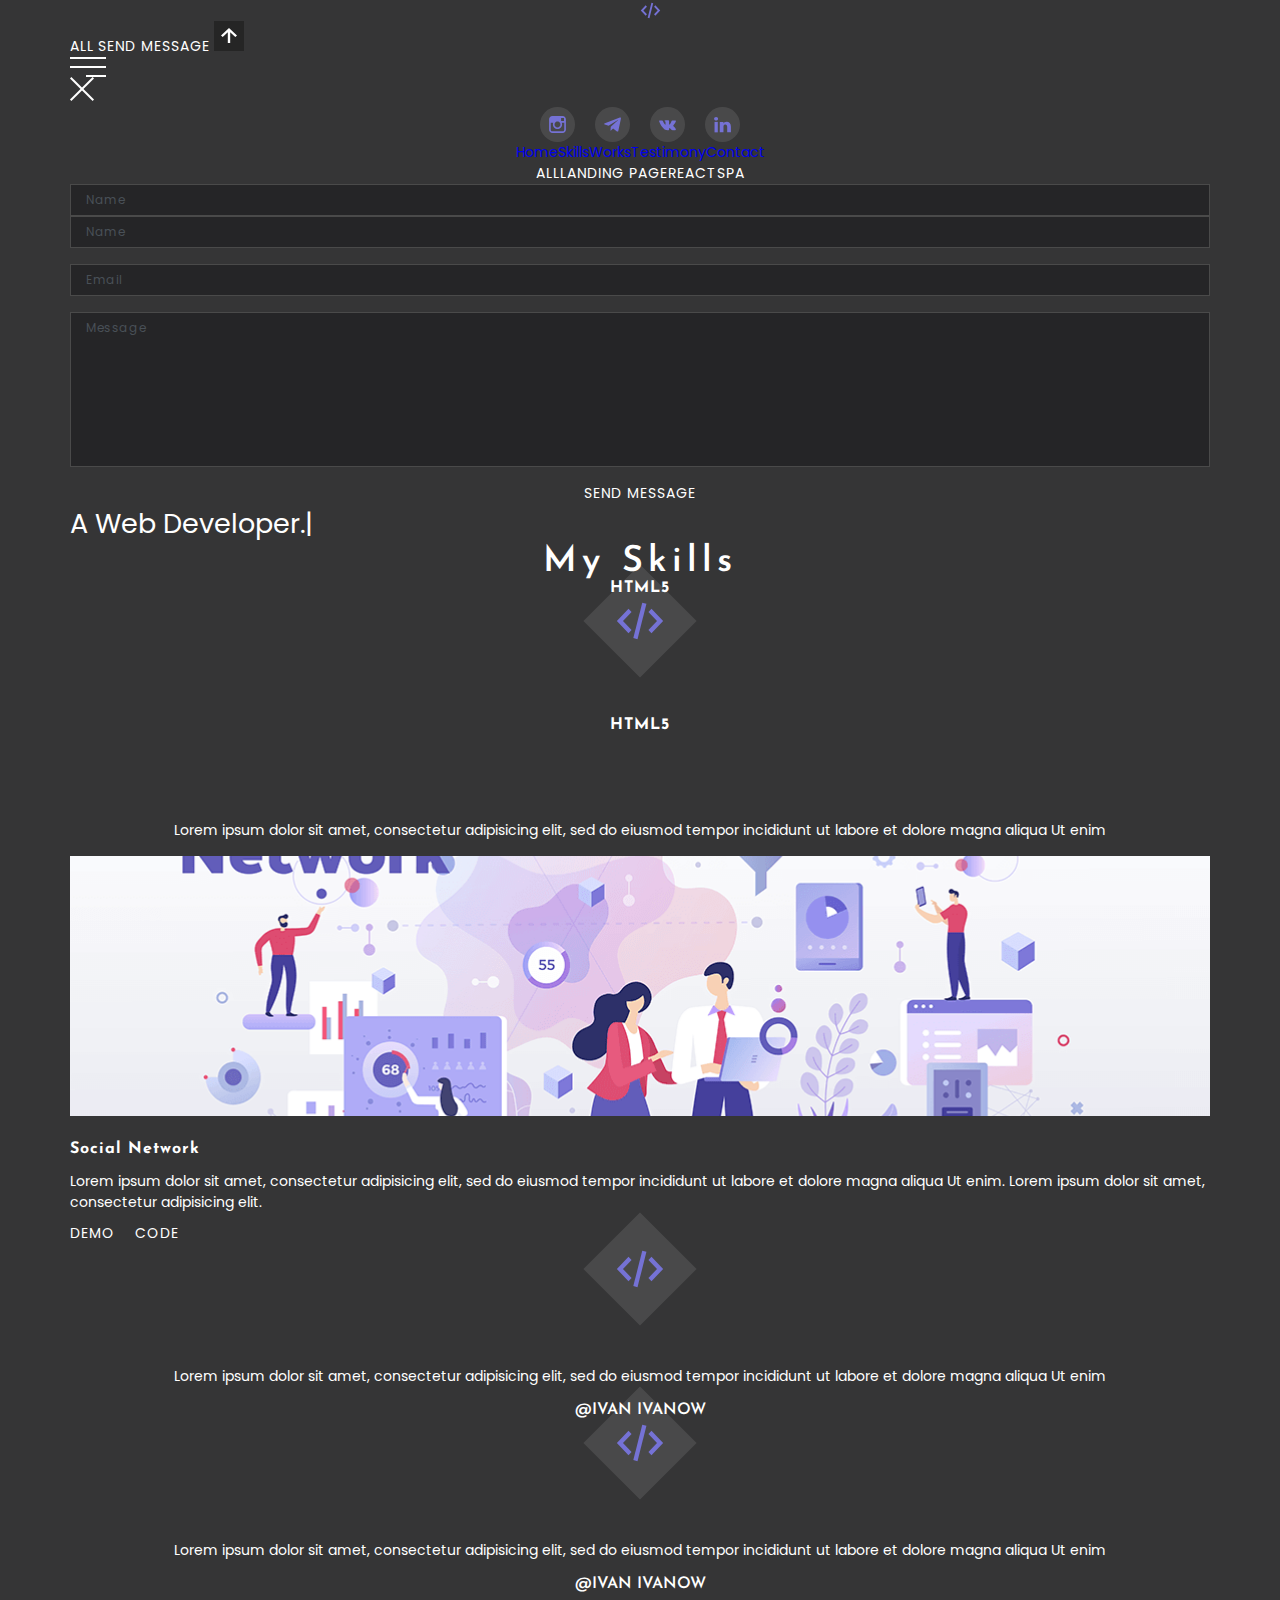
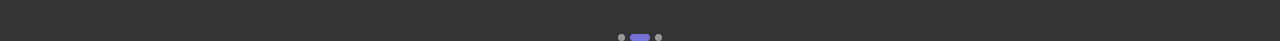
==== commit 61d29b33: "feat: add main && header sections" ====
--- a/nativeCssHtml/components.html
+++ b/nativeCssHtml/components.html
@@ -180,7 +180,7 @@
             </form>
 
             <!-- HEADINGS -->
-            <h1 class="main-title">A Web Developer.</h1>
+            <h1 class="main-title">A Web Developer.|</h1>
             <h2 class="layout-section-title">My Skills</h2>
             <h3 class="subsection-title">HTML5</h3>
 
@@ -218,6 +218,7 @@
                     </ul>
                 </nav>
             </div>
+
             <div class="section-entry">
                 <a class="logo section-entry__logo">
                     <div class="svg-wrapper logo__svg-wrapper 
--- a/nativeCssHtml/css/style.css
+++ b/nativeCssHtml/css/style.css
@@ -3,7 +3,8 @@
     /* Colors */
     --base-color: #7572D5;
     --base-color-text: #FFF;
-    --base-color-background: #1f1f20E6;
+    --base-color-background: #1f1f20;
+    --base-color-background-90: #1f1f20E6;
     --alt-color-background: #252527;
     --field-stroke: #4A4A4A;
     --on-top-arrow-background: #000000;
@@ -30,13 +31,13 @@
     font-weight: 400;
     font-style: normal;
     color: var(--base-color-text);
-    background-color: var(--base-color-background);
-}
-
-img {
+    background-color: var(--base-color-background-90);
+}
+
+/* img {
     max-width: 100%;
     width: 100%
-}
+} */
 
 a {
     text-decoration: none;
@@ -62,12 +63,16 @@
     padding: 0;
 }
 
+section:nth-child(even) {
+    background-color: var(--base-color-background);
+}
+
 /* || COMPONENTS */
 
 /* Container */
 .container {
     width: 100%;
-    max-width: 1140px;
+    max-width: 1170px;
     margin: 0 auto;
     padding: 0 15px;
 }
@@ -96,20 +101,6 @@
     height: 100%;
 }
 
-.header__container {
-    height: 55px;
-    display: flex;
-    align-items: center;
-}
-
-.header__toggle-mobile-menu-button {
-    display: none;
-}
-
-.header__desktop-menu-container {
-    flex: 1 1 auto;
-}
-
 /* Descktop menu */
 .desktop-menu-container {
     display: flex;
@@ -123,14 +114,6 @@
     justify-content: center;
     flex-wrap: wrap;
     align-items: center;
-}
-
-/* Header navigation */
-.header__navigation {
-    font-family: 'Josefin Sans', serif;
-    font-size: 30px;
-    line-height: 55px;
-    margin-left: auto;
 }
 
 /* Text field */
@@ -256,7 +239,37 @@
 
 /* Header */ 
 .header {
-    background-color: var(--base-color-background);
+    background-color: var(--alt-color-background);
+    height: 65px;
+    position: sticky;
+    top: 0;
+    z-index: 1;
+}
+
+.header__container {
+    display: flex;
+    align-items: center;
+    height: 100%;
+}
+
+.header__open-mobile-menu-button {
+    margin-left: auto;
+    display: none;
+}
+
+.header__navigation {
+    margin-left: auto;
+    font-family: 'Josefin Sans';
+    font-size: 36px;
+    line-height: 55px;
+}
+
+.menu__link--with-mask--color_base {
+    color: var(--base-color);
+}
+
+.header__logo {
+    height: 50px;
 }
 
 /* Default form */
@@ -325,6 +338,75 @@
     width: 20px;
     border-radius: 5px;
     background-color: var(--base-color);
+}
+
+.desktop-menu-wrapper {
+    display: contents;
+}
+
+/* Main */
+.main {
+    padding: 231px 0 298px;
+}
+
+.main__name {
+    font-family: 'Josefin Sans';
+    font-weight: 700;
+    font-size: 36px;
+    line-height: 40px;
+    letter-spacing: 0.05em;
+    color: var(--base-color-text);
+    margin-top: 15px;
+    margin-bottom: 22px;
+}
+
+.main__name_wrapper {
+    position: relative;
+    text-wrap: nowrap;
+    z-index: 0;
+}
+
+.main__name_wrapper::after {
+    content: '';
+    position: absolute;
+    height: 20px;
+    background-color: var(--base-color);
+    bottom: -7px;
+    left: 0;
+    right: 0;
+    z-index: -1;
+}
+
+.main_img_wrapper {
+    position: relative;
+}
+
+.main_img_wrapper::before {
+    content: '';
+    box-sizing: content-box;
+    display: block;
+    position: absolute;
+    width: 314px;
+    height: 414px;
+    border: 5px solid var(--base-color);
+    top: -25px;
+    left: 12px;
+}
+
+.main__container {
+    display: flex;
+    flex-wrap: wrap;
+    justify-content: space-between;
+    row-gap: 65px;
+}
+
+.main__img {
+    height: 380px;
+    width: 310px;
+    object-fit: cover;
+    margin-right: 20px;
+    display: block;
+    position: relative;
 }
 
 /* || MODIFIERS */
@@ -384,7 +466,7 @@
 
 .menu__logo--social-link-theme:hover {
     transform: translateY(-4px);
-    color: var(--base-color-background);
+    color: var(--base-color-background-90);
     background-color: var(--base-color);
     outline-offset: 2px;
 }
@@ -474,7 +556,6 @@
 }
 
 .menu__link--with-mask {
-    color: var(--base-color);
     display: inline-block;
     outline: solid 2px transparent;
     outline-offset: 3px;
@@ -528,25 +609,28 @@
     color: transparent;
 }
 
-.bottom-link-mask {
-    top: 50%;
-}
+.bottom-link-mask { top: 50%; }
 
 .inner-link-mask {
     display: inline-block;
     transform: translateY(-50%);
 }
 
-@media only screen and (width < 768px) {
-    .desktop-menu-container {
-        display: none
-    }
-
-    .header__toggle-mobile-menu-button {
+@media only screen and (width <= 768px) {
+    .header__open-mobile-menu-button {
         display: flex;
     }
-
-    .header__container {
-        justify-content: flex-end;
+    .desktop-menu-wrapper {
+        display: none;
     }
-}
+
+    .main {
+        padding: 65px 0 80px;
+    }
+
+    .main__container {
+        flex-direction: column;
+        flex-wrap: nowrap;
+        align-items: center;
+    }
+}
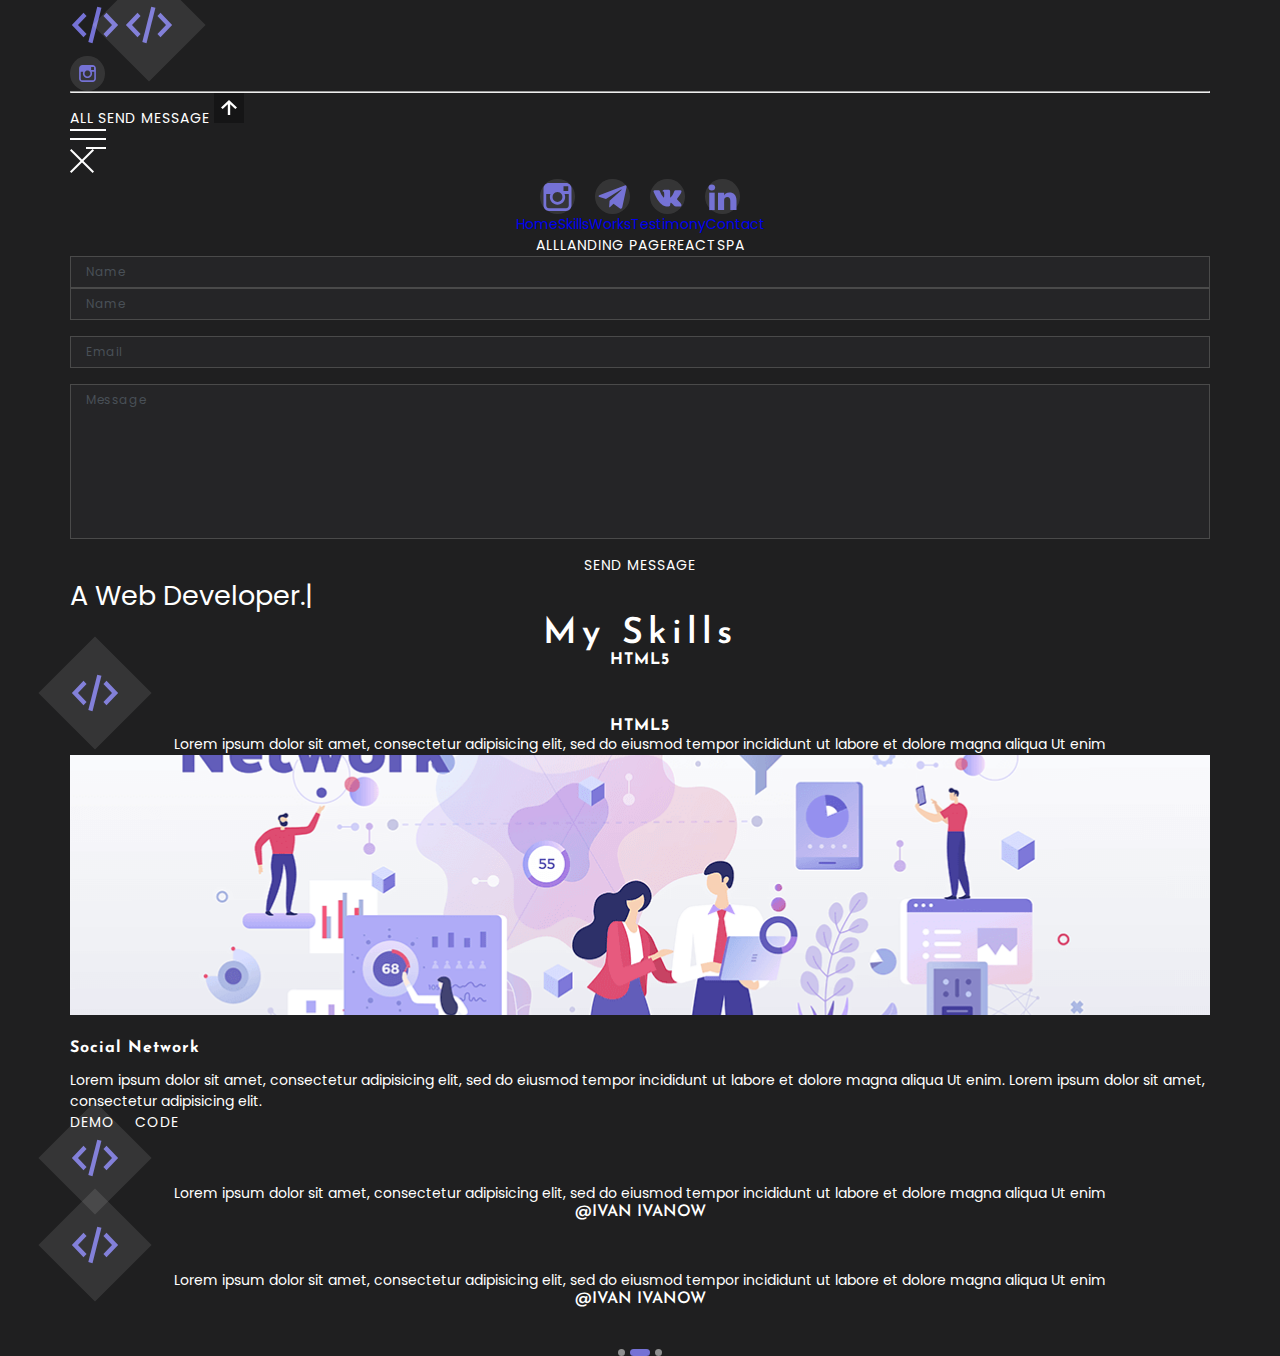
==== commit ba4da05a: "feat: overviewof my components" ====
--- a/nativeCssHtml/components.html
+++ b/nativeCssHtml/components.html
@@ -17,12 +17,27 @@
         <div class="container">
             <!-- LOGO -->
             <a href="#" class="logo">
-                <div class="svg-wrapper logo__svg-wrapper">
-                    <svg viewBox="0 0 50 50" class="svg-icon svg-wrapper__svg-icon">
-                        <use href="./assets/sprite.svg#logo"/>
-                    </svg>
-                </div>
+                <svg viewBox="0 0 50 50" class="svg-icon">
+                    <use href="./assets/sprite.svg#logo"/>
+                </svg>
             </a>
+
+            <!-- SKILL / TESTIMONY-SLIDER PICTURE -->
+            <a class="logo logo_background-shape_square">
+                <svg viewBox="0 0 50 50" class="svg-icon">
+                    <use href="./assets/sprite.svg#logo"/>
+                </svg>
+            </a>
+
+            <!-- SOCIAL-LINK -->
+            <a href="#" class="logo logo_background-shape_circle">
+                <svg viewBox="0 0 21 21" class="svg-icon svg-icon_size_s svg-icon_fill_current">
+                    <use href="./assets/sprite.svg#instagram"/>
+                </svg>
+            </a>
+
+            <hr>
+            <!-- -------------- SECOND ITERATION ----------------- -->
 
             <!-- LINKS -->
             <a href="#" class="default-button">ALL</a>
--- a/nativeCssHtml/css/style.css
+++ b/nativeCssHtml/css/style.css
@@ -1,3 +1,10 @@
+@import '../components/svg-icon/svg-icon.css';
+@import '../components/svg-icon/_size/svg-icon_size_s.css';
+@import '../components/svg-icon/_fill/svg-icon_fill_current.css';
+@import '../components/logo/logo.css';
+@import '../components/logo/_background-shape/logo_background-shape_square.css';
+@import '../components/logo/_background-shape/logo_background-shape_circle.css';
+
 /* || VARIABLES */
 :root {
     /* Colors */
@@ -31,13 +38,8 @@
     font-weight: 400;
     font-style: normal;
     color: var(--base-color-text);
-    background-color: var(--base-color-background-90);
-}
-
-/* img {
-    max-width: 100%;
-    width: 100%
-} */
+    background-color: var(--base-color-background);
+}
 
 a {
     text-decoration: none;
@@ -63,8 +65,8 @@
     padding: 0;
 }
 
-section:nth-child(even) {
-    background-color: var(--base-color-background);
+section:nth-child(odd) {
+    background-color: var(--alt-color-background);
 }
 
 /* || COMPONENTS */
@@ -88,17 +90,11 @@
     transition: outline var(--transition-duration);
     letter-spacing: 1px;
     width: max-content;
+    cursor: pointer;
 }
 
 .default-button:focus-visible {
     outline-color: var(--base-color);
-}
-
-/* Svg icon */
-.svg-icon {
-    fill: currentColor;
-    display: inline-block;
-    height: 100%;
 }
 
 /* Descktop menu */
@@ -160,7 +156,7 @@
 
 /* Subsection title */
 .subsection-title {
-    font-family: 'Josefin Sans';
+    font-family: 'Josefin Sans', serif;
     font-weight: 700;
     font-size: 16px;
     line-height: 16px;
@@ -223,18 +219,10 @@
 }
 
 /* Icon button */
-.icon-button {}
 
 .button__svg-icon {
     width: 30px;
     height: 30px;
-}
-
-/* Logo */ 
-.logo {
-    color: var(--base-color);
-    display: flex;
-    justify-content: center;
 }
 
 /* Header */ 
@@ -254,12 +242,12 @@
 
 .header__open-mobile-menu-button {
     margin-left: auto;
-    display: none;
+    display: flex;
 }
 
 .header__navigation {
     margin-left: auto;
-    font-family: 'Josefin Sans';
+    font-family: 'Josefin Sans', serif;
     font-size: 36px;
     line-height: 55px;
 }
@@ -293,23 +281,18 @@
     flex-direction: column;
 }
 
-.section-entry__subsection-title {
-    margin-bottom: 15px;
-    margin-top: 71px;
-}
-
 .section-entry__text-content {
-    flex: 1;
 }
 
 /* Image */
 .section-entry__image {
     height: 260px;
     object-fit: cover;
+    width: 100%;
 }
 
 .section-entry__slide-author {
-    font-family: 'Josefin Sans';
+    font-family: 'Josefin Sans', serif;
     font-weight: 600;
     font-size: 16px;
     line-height: 16px;
@@ -341,16 +324,17 @@
 }
 
 .desktop-menu-wrapper {
-    display: contents;
+    display: none;
 }
 
 /* Main */
 .main {
-    padding: 231px 0 298px;
+    padding: 65px 0 80px;
+    /* padding: 231px 0 298px; */
 }
 
 .main__name {
-    font-family: 'Josefin Sans';
+    font-family: 'Josefin Sans', serif;
     font-weight: 700;
     font-size: 36px;
     line-height: 40px;
@@ -395,8 +379,8 @@
 
 .main__container {
     display: flex;
-    flex-wrap: wrap;
-    justify-content: space-between;
+    flex-direction: column;
+    align-items: center;
     row-gap: 65px;
 }
 
@@ -409,12 +393,132 @@
     position: relative;
 }
 
+/* Skills */
+.skills {
+    padding: 80px 0 120px;
+}
+
+.skills-wrapper {
+    display: grid;
+    grid-template-columns: repeat(auto-fill, minmax(260px, 1fr));
+    row-gap: 102px;
+    column-gap: 40px;
+}
+
+/* My words */
+.my-works {
+    padding: 80px 0 80px;
+}
+
+.my-works__navigation {
+    padding: 0 10px;
+    margin: 84px 0 49px;
+}
+
+.works-text-content-wrapper {
+    padding: 25px 20px 34px 20px;
+}
+
+/* Testimony */
+.testimony {
+    padding: 80px 0 80px;
+}
+
+.testimony__slider {
+    margin-top: 115px;
+}
+
+/* Contact */
+.contact {
+    padding: 80px 0 90px;
+}
+
+.contact__default-form {
+    margin: 74px 0 25px;
+    max-width: 540px;
+    margin-left: auto;
+    margin-right: auto;
+}
+
+/* Footer */
+.footer {
+    padding: 40px 0;
+}
+
+.footer__outro-text {
+    font-size: 12px;
+    line-height: 18px;
+    text-align: center;
+    color: var(--slider-inactive-dot)
+}
+
+.footer__layout-section-title {
+    font-family: 'Josefin Sans', serif;
+    font-weight: 700;
+    font-size: 16px;
+    line-height: 16px;
+    letter-spacing: 3px;
+}
+
+.footer__menu {
+    margin: 30px 0;
+}
+
+/* Arrow up */
+.icon-button--pos_fixed {
+    position: fixed;
+    bottom: 24px;
+    right: 30px;
+}
+
 /* || MODIFIERS */
+
+/* Slider */
+.section-entry--test-slide-width {
+    max-width: 500px;
+    margin: 0 auto;
+}
+
+/* Testimony */
+.section-entry__text-content--testimony-margin {
+    margin-top: 72px;
+    margin-bottom: 22px;
+}
+
+/* My Works */
+.navigation__menu--just_sb {
+    justify-content: space-between;
+    max-width: 352px;
+    margin: 0 auto;
+}
+
+.my-works__section-section-entry {
+    background-color: var(--alt-color-background);
+    flex: 1 1 350px;
+}
+
+.my-works-wraper {
+    display: grid;
+    column-gap: 60px;
+    row-gap: 30px;
+    justify-items: center;
+    grid-template-columns: 1fr;
+    align-items: start;
+}
+
+/* Skills */
+.skills__layout-section-title {
+    margin-bottom: 107px;
+}
+
+.section-entry__subsection-title--skills-margin {
+    margin-bottom: 15px;
+    margin-top: 71px;
+}
 
 /* Section entry */
 .section-entry__text-content--text_centered {
     text-align: center;
-    margin: 72px 0 15px;
 }
 
 .section-entry__subsection-title--left-aligned {
@@ -429,8 +533,8 @@
     text-align: left;
 }
 
-.section-entry__text-content--with-bottom-margin {
-    margin-bottom: 10px;
+.section-entry__text-content--works-margin {
+    margin: 14px 0 10px;
 }
 
 .navigation__menu--no-justify {
@@ -475,10 +579,10 @@
     outline-color: var(--base-color);
 }
 
-.menu__svg-icon--social-link-sized {
+/* .menu__svg-icon--social-link-sized {
     width: 21px;
     height: 21px;
-}
+} */
 
 /* Section title */
 .layout-section-title--position_relative {
@@ -499,6 +603,7 @@
 /* Default button */
 .default-button--with-after {
     position: relative;
+    z-index: 0;
 }
 
 .default-button--with-after::after {
@@ -511,6 +616,7 @@
     height: 10px;
     background-color: var(--base-color);
     opacity: 0;
+    z-index: -1;
     transition: visibility var(--transition-duration), opacity var(--transition-duration);
 }
 
@@ -525,7 +631,6 @@
 
 .menu__default-button--after_behind::after {
     bottom: -3px;
-    z-index: -1;
 }
 
 .menu__item--pos_relative {
@@ -589,11 +694,27 @@
     width: 80px;
     height: 80px;
     background-color: var(--social-icons-background);
-    z-index: -1;
     top: 50%;
     left: 50%;
     transform: translateX(-50%) translateY(-50%) rotate(45deg);
 }
+
+/* Freelance */
+.freelance {
+    padding-top: 80px;
+    padding-bottom: 90px;
+    text-align: center;
+}
+
+.freelance__layout-section-title {
+    margin-bottom: 91px;
+}
+
+.freelance__default-button--after_long::after {
+    width: calc(100% + 20px);
+    bottom: -6px;
+}
+
 
 /* || OTHER STYLES */
 
@@ -616,21 +737,33 @@
     transform: translateY(-50%);
 }
 
-@media only screen and (width <= 768px) {
+@media only screen and (width >= 768px) {
     .header__open-mobile-menu-button {
-        display: flex;
-    }
-    .desktop-menu-wrapper {
         display: none;
     }
 
+    .desktop-menu-wrapper {
+        display: contents;
+    }
+
     .main {
-        padding: 65px 0 80px;
+        padding: 231px 0 298px
     }
 
     .main__container {
-        flex-direction: column;
-        flex-wrap: nowrap;
-        align-items: center;
+        justify-content: space-between;
+        flex-direction: row;
     }
-}
+
+    .navigation__menu--just_sb {
+        max-width: 330px;
+    }
+
+    .my-works-wraper {
+        grid-template-columns: repeat(2, minmax(330px, 540px));
+    }
+
+    .my-works__section-section-entry {
+        max-width: 540px;
+    }    
+}
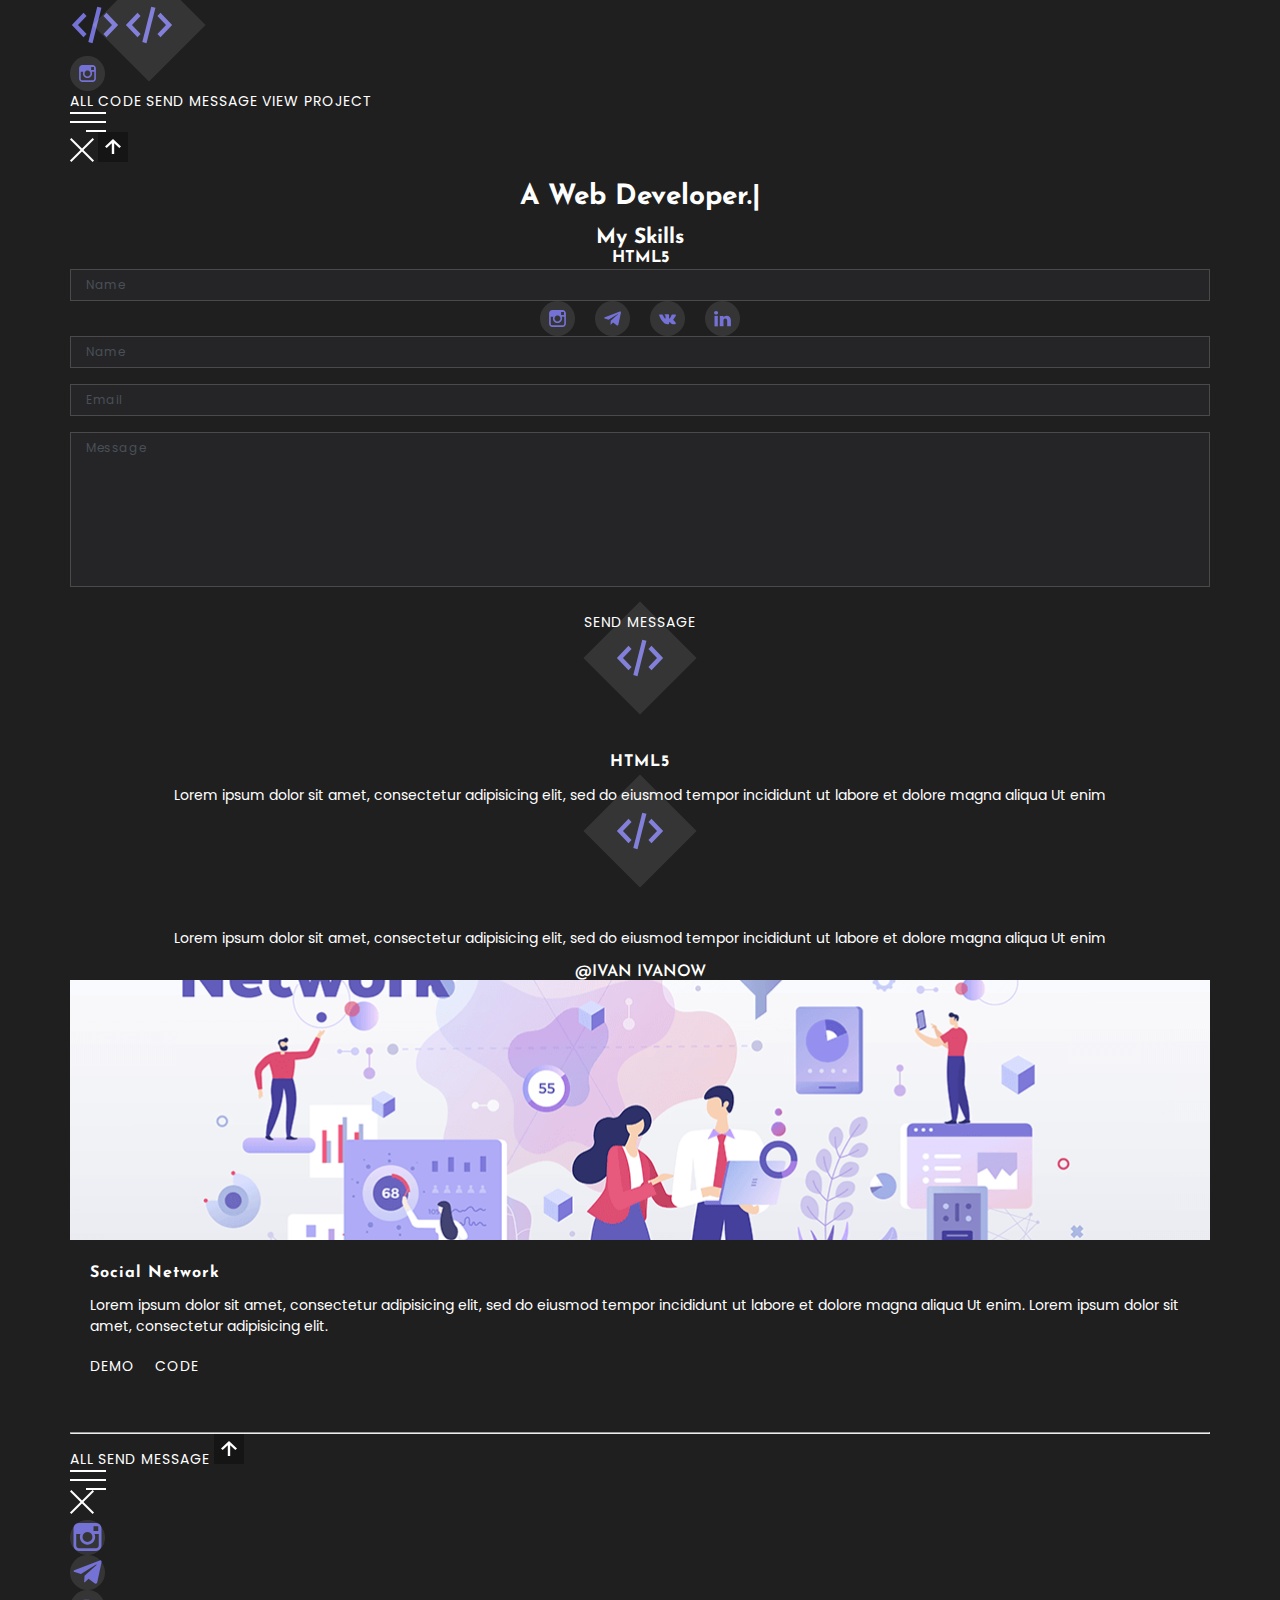
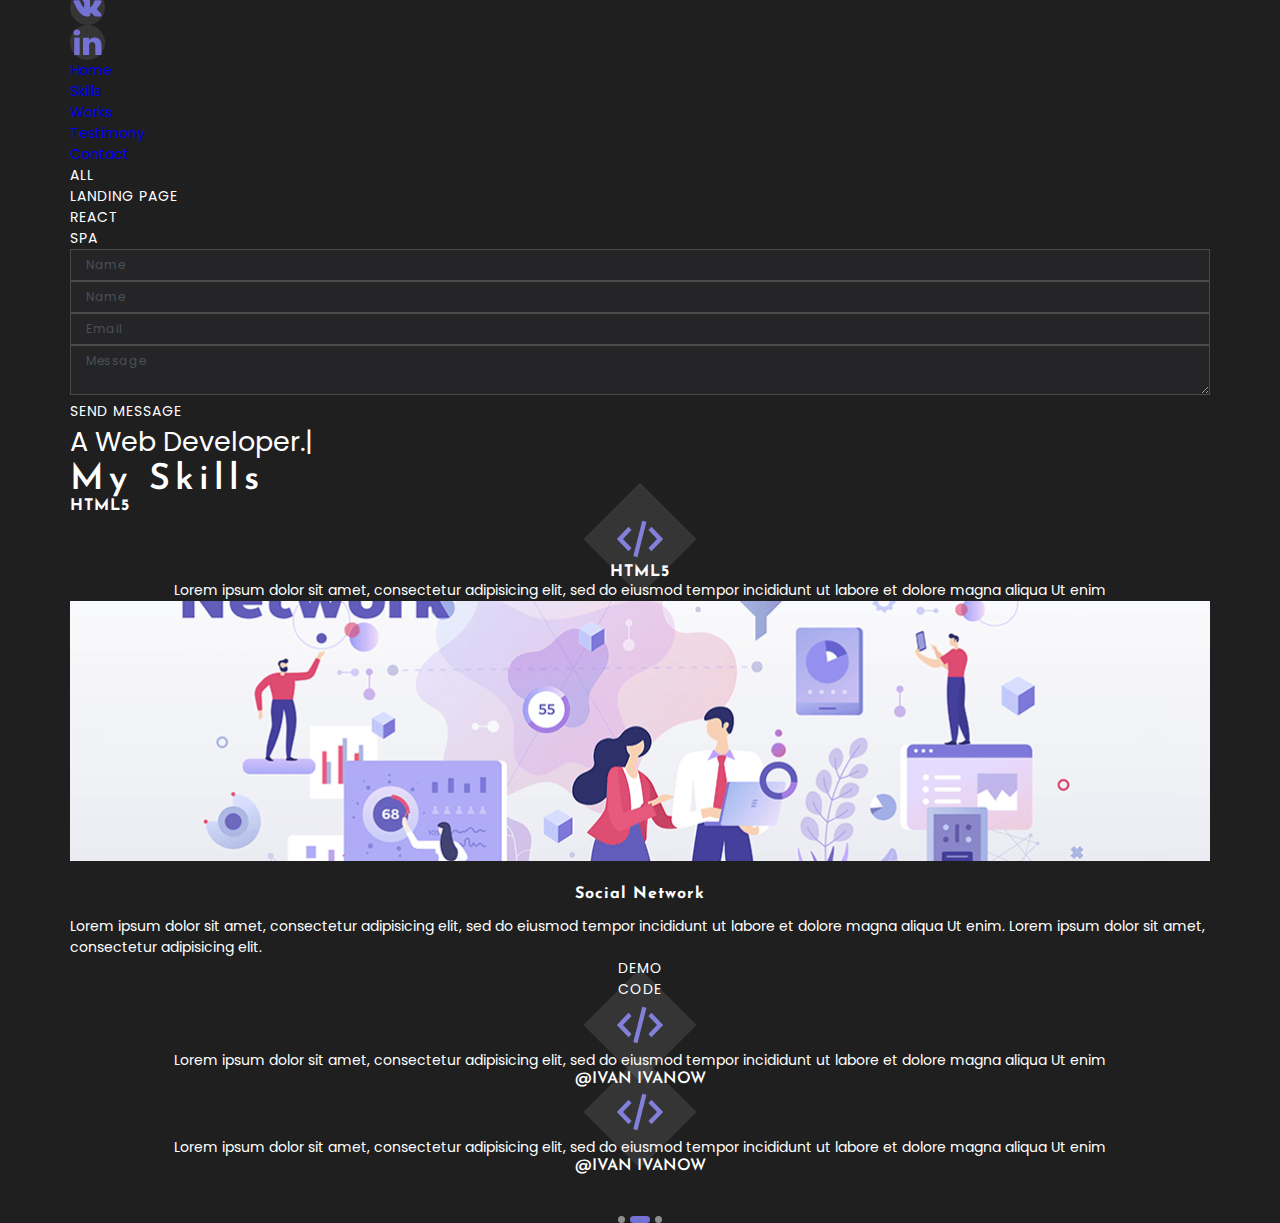
==== commit ccf3a536: "feat: second iteration" ====
--- a/nativeCssHtml/components.html
+++ b/nativeCssHtml/components.html
@@ -2,7 +2,7 @@
 <html lang="en">
     <head>
         <meta charset="UTF-8">
-        <meta name="viewport" content="width=device-width, initial-scale=1.0">
+        <meta name="viewport" content="width=360, initial-scale=1.0">
         
         <link rel="preconnect" href="https://fonts.googleapis.com">
         <link rel="preconnect" href="https://fonts.gstatic.com" crossorigin>
@@ -31,19 +31,149 @@
 
             <!-- SOCIAL-LINK -->
             <a href="#" class="logo logo_background-shape_circle">
-                <svg viewBox="0 0 21 21" class="svg-icon svg-icon_size_s svg-icon_fill_current">
+                <svg viewBox="0 0 21 21" class="svg-icon logo__svg-icon logo__svg-icon_size_s logo__svg-icon_fill_current">
                     <use href="./assets/sprite.svg#instagram"/>
                 </svg>
             </a>
 
+            <!-- LINK AS BUTTON -->
+            <a href="#" class="button">ALL</a>
+            <a href="#" class="button">CODE</a>
+
+            <!-- BUTTON -->
+            <button class="button">SEND MESSAGE</button>
+            <button class="button">VIEW PROJECT</button>
+
+            <!-- BURGER MENU BUTTON -->
+            <button class="burger-menu-button">
+                <span class="burger-menu-button__middle-line"></span>
+            </button>
+
+            <!-- CLOSE BUTTON -->
+            <button class="close-button"></button>
+
+            <!-- ICON BUTTONS -->
+            <button class="icon-button">
+                <svg viewBox="0 0 30 30" class="svg-icon icon-button__svg-icon icon-button__svg-icon_size_go-top-arrow">
+                    <use href="./assets/sprite.svg#go-top-button" />
+                </svg>
+            </button>
+
+            <!-- HEADING -->
+            <h1 class="heading">A Web Developer.|</h1>
+            <h2 class="heading">My Skills</h2>
+            <h3 class="heading">HTML5</h3>
+
+            <!-- TEXT FIELD -->
+            <input type="text" class="text-field" placeholder="Name">
+
+            <!-- MAIN NAV MENU LINK -->
+
+            <!-- SOCIAL LINK LIST -->
+            <ul class="list list_colgap_20">
+                <a href="#" class="logo logo_background-shape_circle">
+                    <svg viewBox="0 0 21 21" class="svg-icon logo__svg-icon logo__svg-icon_size_s logo__svg-icon_fill_current">
+                        <use href="./assets/sprite.svg#instagram"/>
+                    </svg>
+                </a>
+                <a href="#" class="logo logo_background-shape_circle">
+                    <svg viewBox="0 0 21 21" class="svg-icon logo__svg-icon logo__svg-icon_size_s logo__svg-icon_fill_current">
+                        <use href="./assets/sprite.svg#telegram"/>
+                    </svg>
+                </a>
+                <a href="#" class="logo logo_background-shape_circle">
+                    <svg viewBox="0 0 21 21" class="svg-icon logo__svg-icon logo__svg-icon_size_s logo__svg-icon_fill_current">
+                        <use href="./assets/sprite.svg#vk"/>
+                    </svg>
+                </a>
+                <a href="#" class="logo logo_background-shape_circle">
+                    <svg viewBox="0 0 21 21" class="svg-icon logo__svg-icon logo__svg-icon_size_s logo__svg-icon_fill_current">
+                        <use href="./assets/sprite.svg#linkedin"/>
+                    </svg>
+                </a>
+            </ul>
+
+            <!-- CONTACT FORM -->
+            <form class="contact-form">
+                <fieldset class="contact-form__fieldset">
+                    <input type="text" class="text-field" placeholder="Name">
+                    <input type="text" class="text-field" placeholder="Email">
+                    <textarea class="text-field contact-form__text-area" placeholder="Message"></textarea>                    
+                </fieldset>
+                <button class="button button_active_underlined contact-form__button">SEND MESSAGE</button>
+            </form>
+
+            <!-- SKILL SECTION ENTRY -->
+            <div class="section-entry">
+                <a class="logo logo_background-shape_square">
+                    <svg viewBox="0 0 50 50" class="svg-icon">
+                        <use href="./assets/sprite.svg#logo"/>
+                    </svg>
+                </a>
+                <h3 class="heading section-entry__heading section-entry__heading_text-style_skill section-entry__heading_text-style_work section-entry__heading_margin_skill">HTML5</h3>
+                <p class="section-entry__descr">Lorem ipsum dolor sit amet, consectetur adipisicing elit, sed do eiusmod tempor incididunt ut labore et dolore magna aliqua Ut enim</p>
+            </div>
+
+            <!-- SLIDER SECTION ENTRY -->
+            <div class="section-entry">
+                <a class="logo logo_background-shape_square">
+                    <svg viewBox="0 0 50 50" class="svg-icon">
+                        <use href="./assets/sprite.svg#logo"/>
+                    </svg>
+                </a>
+                <p class="section-entry__descr section-entry__descr_margin_slider">Lorem ipsum dolor sit amet, consectetur adipisicing elit, sed do eiusmod tempor incididunt ut labore et dolore magna aliqua Ut enim</p>
+                <span class="section-entry__slide-author">
+                    @IVAN IVANOW
+                </span>
+            </div>
+
+            <!-- WORK SECTION ENTRY -->
+            <div class="section-entry">
+                <img class="section-entry__image" src="./assets/people.png" alt="" >
+                <div class="section-entry section-entry__work-text-content-wrapper">
+                    <h3 class="heading section-entry__heading section-entry__heading_text-style_skill">Social Network</h3>
+                    <p class="section-entry__descr section-entry__descr_margin_work section-entry__descr_text-align-l">Lorem ipsum dolor sit amet, consectetur adipisicing elit, sed do eiusmod tempor incididunt ut labore et dolore magna aliqua Ut enim. Lorem ipsum dolor sit amet, consectetur adipisicing elit.</p>
+                    <nav>
+                        <ul class="list list_colgap_20">
+                            <li>
+                                <a href="#" class="button button_active_underlined list__button_underline_work">DEMO</a>
+                            </li> 
+                            <li>
+                                <a href="#" class="button button_active_underlined list__button_underline_work">CODE</a>
+                            </li> 
+                        </ul>
+                    </nav>
+                </div>
+            </div>
+
+            <br/>
             <hr>
             <!-- -------------- SECOND ITERATION ----------------- -->
 
+
+
+
+
+
+
+
+
+
+
+
+
+
+
+
+
+
+
+            
             <!-- LINKS -->
-            <a href="#" class="default-button">ALL</a>
+            <a href="#" class="button">ALL</a>
 
             <!-- BUTTONS -->
-            <button class="default-button">SEND MESSAGE</button>
+            <button class="button">SEND MESSAGE</button>
 
             <button class="icon-button">
                 <svg viewBox="0 0 30 30" class="svg-icon button__svg-icon">
--- a/nativeCssHtml/css/style.css
+++ b/nativeCssHtml/css/style.css
@@ -1,7 +1,40 @@
+@import '../components/text-field/text-field.css';
+@import '../components/heading/heading.css';
 @import '../components/svg-icon/svg-icon.css';
-@import '../components/svg-icon/_size/svg-icon_size_s.css';
-@import '../components/svg-icon/_fill/svg-icon_fill_current.css';
+@import '../components/close-button/close-button.css';
+
+@import '../components/list/list.css';
+@import '../components/list/_colgap/list_colgap_20.css';
+@import '../components/list/__button/_underline/list__button_underline_work.css';
+
+@import '../components/section-entry/section-entry.css';
+@import '../components/section-entry/__heading/_text-style/section-entry__heading_text-style_skill.css';
+@import '../components/section-entry/__descr/section-entry__descr.css';
+@import '../components/section-entry/__heading/_margin/section-entry__heading_margin_skill.css';
+@import '../components/section-entry/_padding/section-entry_padding_skill.css';
+@import '../components/section-entry/__descr/_margin/section-entry__descr_margin_slider.css';
+@import '../components/section-entry/__image/section-entry__image.css';
+@import '../components/section-entry/__descr/_text-style/section-entry__descr_text-align-l.css';
+@import '../components/section-entry/__work-text-content-wrapper/section-entry__work-text-content-wrapper.css';
+@import '../components/section-entry/__descr/_margin/section-entry__descr_margin_work.css';
+
+@import '../components/contact-form/__fieldset/contact-form__fieldset.css';
+@import '../components/contact-form/__button/contact-form__button.css';
+
+@import '../components/button/button.css';
+@import '../components/button/_active/button_active_underlined.css';
+
+@import '../components/contact-form/contact-form.css';
+@import '../components/contact-form/__text-area/contact-form__text-area.css';
+
+@import '../components/burger-menu-button/burger-menu-button.css';
+@import '../components/burger-menu-button/__middle-line/burger-menu-button__middle-line.css';
+
+@import '../components/icon-button/__svg-icon/_size/icon-button__svg-icon_size_s.css';
+
 @import '../components/logo/logo.css';
+@import '../components/logo/__svg-icon/_fill/logo__svg-icon_fill_current.css';
+@import '../components/logo/__svg-icon/_size/logo__svg-icon_size_s.css';
 @import '../components/logo/_background-shape/logo_background-shape_square.css';
 @import '../components/logo/_background-shape/logo_background-shape_circle.css';
 
@@ -53,16 +86,17 @@
     list-style: none;
 }
 
-h2, h3 {
-    text-align: center;
-}
-
 button {
     cursor: pointer;
     display: inline-block;
     background-color: transparent;
     border: none;
     padding: 0;
+}
+
+fieldset {
+    padding: 0;
+    border: none;
 }
 
 section:nth-child(odd) {
@@ -105,15 +139,15 @@
 }
 
 /* Menu */
-.menu {
+/* .menu {
     display: flex;
     justify-content: center;
     flex-wrap: wrap;
     align-items: center;
-}
+} */
 
 /* Text field */
-.text-field {
+/* .text-field {
     background-color: var(--alt-color-background);
     border: 1px solid var(--field-stroke);
     padding: 6px 15px;
@@ -133,7 +167,7 @@
 
 .text-field::placeholder {
     color: var(--placeholder-color);
-}
+} */
 
 /* Main title */
 .main-title {
@@ -197,7 +231,7 @@
 }
 
 /* Close button */
-.close-button {
+/* .close-button {
     position: relative;
     width: 24px;
     height: 24px;
@@ -216,7 +250,7 @@
 
 .close-button::after {
     transform: translateY(-50%) rotate(-45deg);
-}
+} */
 
 /* Icon button */
 
@@ -261,7 +295,7 @@
 }
 
 /* Default form */
-.default-form {
+/* .default-form {
     display: grid;
     row-gap: 16px;
 }
@@ -273,23 +307,23 @@
 
 .default-form__default-button {
     justify-self: center;
-}
+} */
 
 /* Section entry */
-.section-entry {
+/* .section-entry {
     display: flex;
     flex-direction: column;
-}
+} */
 
 .section-entry__text-content {
 }
 
 /* Image */
-.section-entry__image {
+/* .section-entry__image {
     height: 260px;
     object-fit: cover;
     width: 100%;
-}
+} */
 
 .section-entry__slide-author {
     font-family: 'Josefin Sans', serif;
@@ -465,11 +499,11 @@
 }
 
 /* Arrow up */
-.icon-button--pos_fixed {
+/* .icon-button--pos_fixed {
     position: fixed;
     bottom: 24px;
     right: 30px;
-}
+} */
 
 /* || MODIFIERS */
 
@@ -579,11 +613,6 @@
     outline-color: var(--base-color);
 }
 
-/* .menu__svg-icon--social-link-sized {
-    width: 21px;
-    height: 21px;
-} */
-
 /* Section title */
 .layout-section-title--position_relative {
     position: relative;
@@ -606,7 +635,7 @@
     z-index: 0;
 }
 
-.default-button--with-after::after {
+/* .default-button--with-after::after {
     content: '';
     position: absolute;
     bottom: -5px;
@@ -622,12 +651,12 @@
 
 .default-button--with-after:active::after {
     opacity: 1;
-}
+} */
 
 /* Menu */
-.menu__default-button--after_long::after {
+/* .menu__default-button--after_long::after {
     width: calc(100% + 20px);
-}
+} */
 
 .menu__default-button--after_behind::after {
     bottom: -3px;
@@ -677,9 +706,9 @@
 }
 
 /* Form */
-.default-form__default-button--after_short::after {
+/* .default-form__default-button--after_short::after {
     width: 67.5%;
-}
+} */
 
 /* Skills icons */
 .logo__svg-wrapper--big {
@@ -738,6 +767,9 @@
 }
 
 @media only screen and (width >= 768px) {
+    .section-entry_padding_skill {
+    }
+
     .header__open-mobile-menu-button {
         display: none;
     }
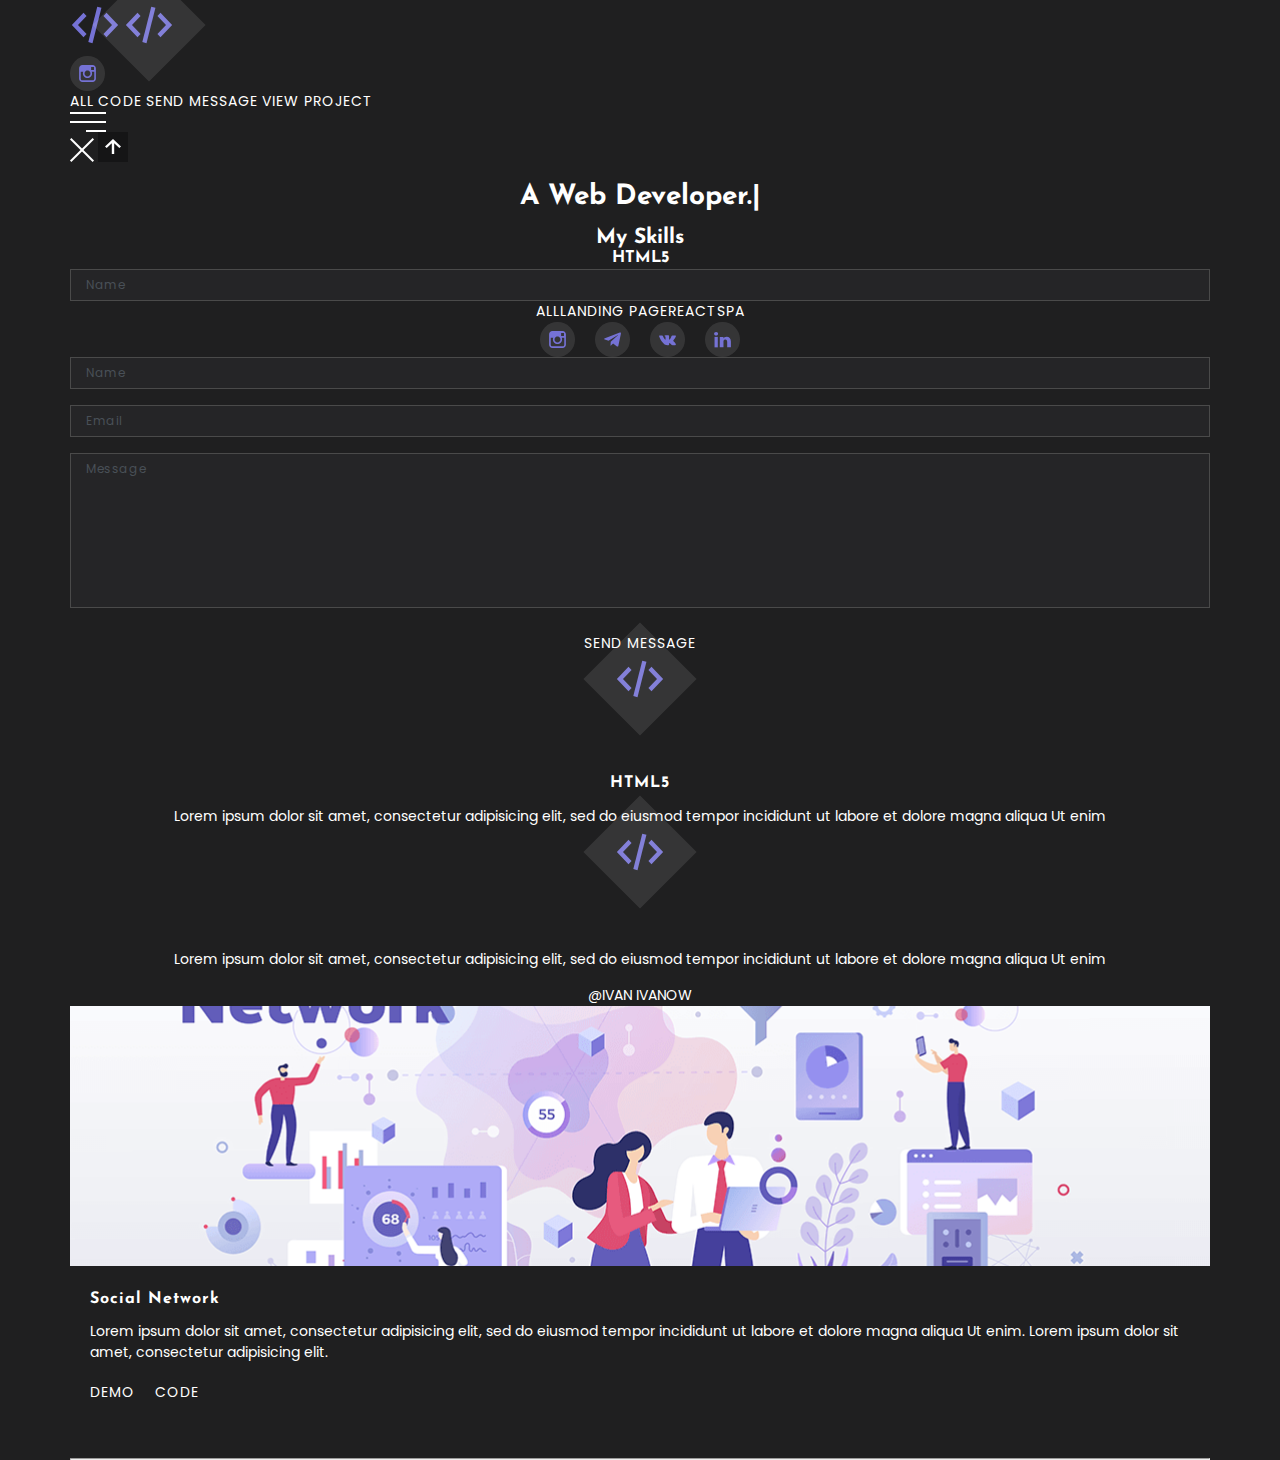
==== commit 966ebbd0: "savepoint" ====
--- a/nativeCssHtml/components.html
+++ b/nativeCssHtml/components.html
@@ -67,30 +67,52 @@
             <!-- TEXT FIELD -->
             <input type="text" class="text-field" placeholder="Name">
 
-            <!-- MAIN NAV MENU LINK -->
+            <!-- WORK BUTTONS -->
+            <ul class="list">
+                <li class="list__item">
+                    <a href="#" class="button button_active_underlined list__button list__button_underline_works-menu">ALL</a>
+                </li>
+                <li class="list__item">
+                    <a href="#" class="button button_active_underlined list__button list__button_underline_works-menu">LANDING PAGE</a>
+                </li>
+                <li class="list__item">
+                    <a href="#" class="button button_active_underlined list__button list__button_underline_works-menu">REACT</a>
+                </li>
+                <li class="list__item">
+                    <a href="#" class="button button_active_underlined list__button list__button_underline_works-menu">SPA</a>
+                </li>
+            </ul>
 
             <!-- SOCIAL LINK LIST -->
             <ul class="list list_colgap_20">
-                <a href="#" class="logo logo_background-shape_circle">
-                    <svg viewBox="0 0 21 21" class="svg-icon logo__svg-icon logo__svg-icon_size_s logo__svg-icon_fill_current">
-                        <use href="./assets/sprite.svg#instagram"/>
-                    </svg>
-                </a>
-                <a href="#" class="logo logo_background-shape_circle">
-                    <svg viewBox="0 0 21 21" class="svg-icon logo__svg-icon logo__svg-icon_size_s logo__svg-icon_fill_current">
-                        <use href="./assets/sprite.svg#telegram"/>
-                    </svg>
-                </a>
-                <a href="#" class="logo logo_background-shape_circle">
-                    <svg viewBox="0 0 21 21" class="svg-icon logo__svg-icon logo__svg-icon_size_s logo__svg-icon_fill_current">
-                        <use href="./assets/sprite.svg#vk"/>
-                    </svg>
-                </a>
-                <a href="#" class="logo logo_background-shape_circle">
-                    <svg viewBox="0 0 21 21" class="svg-icon logo__svg-icon logo__svg-icon_size_s logo__svg-icon_fill_current">
-                        <use href="./assets/sprite.svg#linkedin"/>
-                    </svg>
-                </a>
+                <li class="list__item">
+                    <a href="#" class="logo logo_background-shape_circle">
+                        <svg viewBox="0 0 21 21" class="svg-icon logo__svg-icon logo__svg-icon_size_s logo__svg-icon_fill_current">
+                            <use href="./assets/sprite.svg#instagram"/>
+                        </svg>
+                    </a>
+                </li>
+                <li class="list__item">
+                    <a href="#" class="logo logo_background-shape_circle">
+                        <svg viewBox="0 0 21 21" class="svg-icon logo__svg-icon logo__svg-icon_size_s logo__svg-icon_fill_current">
+                            <use href="./assets/sprite.svg#telegram"/>
+                        </svg>
+                    </a>
+                </li>
+                <li class="list__item">
+                    <a href="#" class="logo logo_background-shape_circle">
+                        <svg viewBox="0 0 21 21" class="svg-icon logo__svg-icon logo__svg-icon_size_s logo__svg-icon_fill_current">
+                            <use href="./assets/sprite.svg#vk"/>
+                        </svg>
+                    </a>
+                </li>
+                <li class="list__item">
+                    <a href="#" class="logo logo_background-shape_circle">
+                        <svg viewBox="0 0 21 21" class="svg-icon logo__svg-icon logo__svg-icon_size_s logo__svg-icon_fill_current">
+                            <use href="./assets/sprite.svg#linkedin"/>
+                        </svg>
+                    </a>
+                </li>
             </ul>
 
             <!-- CONTACT FORM -->
@@ -129,16 +151,19 @@
 
             <!-- WORK SECTION ENTRY -->
             <div class="section-entry">
-                <img class="section-entry__image" src="./assets/people.png" alt="" >
-                <div class="section-entry section-entry__work-text-content-wrapper">
+                <div class="section-entry__overlay-wrapper">
+                    <img class="section-entry__image" src="./assets/people.png" alt="" >
+                    <button class="button section-entry__button">VIEW PROJECT</button>
+                </div>
+                <div class="section-entry__inner">
                     <h3 class="heading section-entry__heading section-entry__heading_text-style_skill">Social Network</h3>
-                    <p class="section-entry__descr section-entry__descr_margin_work section-entry__descr_text-align-l">Lorem ipsum dolor sit amet, consectetur adipisicing elit, sed do eiusmod tempor incididunt ut labore et dolore magna aliqua Ut enim. Lorem ipsum dolor sit amet, consectetur adipisicing elit.</p>
-                    <nav>
+                    <p class="section-entry__descr section-entry__descr_margin_work section-entry__descr_text-align_l">Lorem ipsum dolor sit amet, consectetur adipisicing elit, sed do eiusmod tempor incididunt ut labore et dolore magna aliqua Ut enim. Lorem ipsum dolor sit amet, consectetur adipisicing elit.</p>
+                    <nav class="section-entry__work-navigation">
                         <ul class="list list_colgap_20">
-                            <li>
+                            <li class="list__item">
                                 <a href="#" class="button button_active_underlined list__button_underline_work">DEMO</a>
                             </li> 
-                            <li>
+                            <li class="list__item">
                                 <a href="#" class="button button_active_underlined list__button_underline_work">CODE</a>
                             </li> 
                         </ul>
@@ -146,265 +171,11 @@
                 </div>
             </div>
 
+            <!-- MAIN NAV MENU LINK -->
+
             <br/>
             <hr>
             <!-- -------------- SECOND ITERATION ----------------- -->
-
-
-
-
-
-
-
-
-
-
-
-
-
-
-
-
-
-
-
-            
-            <!-- LINKS -->
-            <a href="#" class="button">ALL</a>
-
-            <!-- BUTTONS -->
-            <button class="button">SEND MESSAGE</button>
-
-            <button class="icon-button">
-                <svg viewBox="0 0 30 30" class="svg-icon button__svg-icon">
-                    <use href="./assets/sprite.svg#go-top-button" />
-                </svg>
-            </button>
-
-            <button class="open-mobile-menu-button">
-                <span class="open-mobile-menu-button__middle-line"></span>
-            </button>
-
-            <button class="close-button"></button>
-
-            <!-- LISTS -->
-            <ul class="menu menu--colgap-20">
-                <li class="menu__item">
-                    <a href="#" class="logo menu__logo menu__logo--social-link-theme">
-                        <svg viewBox="0 0 21 21" class="svg-icon menu__svg-icon menu__svg-icon--social-link-sized">
-                            <use href="./assets/sprite.svg#instagram"/>
-                        </svg>
-                    </a>
-                </li>
-                <li class="menu__item">
-                    <a href="#" class="logo menu__logo menu__logo--social-link-theme">
-                        <svg viewBox="0 0 21 21" class="svg-icon menu__svg-icon menu__svg-icon--social-link-sized">
-                            <use href="./assets/sprite.svg#telegram"/>
-                        </svg>
-                    </a>
-                </li>
-                <li class="menu__item">
-                    <a href="#" class="logo menu__logo menu__logo--social-link-theme">
-                        <svg viewBox="0 0 21 21" class="svg-icon menu__svg-icon menu__svg-icon--social-link-sized">
-                            <use href="./assets/sprite.svg#vk"/>
-                        </svg>
-                    </a>
-                </li>
-                <li class="menu__item">
-                    <a href="#" class="logo menu__logo menu__logo--social-link-theme">
-                        <svg viewBox="0 0 21 21" class="svg-icon menu__svg-icon menu__svg-icon--social-link-sized">
-                            <use href="./assets/sprite.svg#linkedin"/>
-                        </svg>
-                    </a>
-                </li>
-            </ul>
-
-            <!-- NAVIGATIONS -->
-            <nav class="navigation">
-                <ul class="menu navigation__menu ">
-                    <li class="menu__item menu__item--pos_relative">
-                        <a href="#" class="menu__link menu__link--with-mask">
-                            Home
-                            <span class="link-mask">Home</span>
-                            <span class="link-mask bottom-link-mask">
-                                <span class="inner-link-mask">
-                                    Home
-                                </span>
-                            </span>
-                        </a>
-                    </li>
-                    <li class="menu__item menu__item--pos_relative">
-                        <a href="#" class="menu__link menu__link--with-mask">
-                            Skills
-                            <span class="link-mask">Skills</span>
-                            <span class="link-mask bottom-link-mask">
-                                <span class="inner-link-mask">
-                                    Skills
-                                </span>
-                            </span>
-                        </a>
-                    </li>
-                    <li class="menu__item menu__item--pos_relative">
-                        <a href="#" class="menu__link menu__link--with-mask">
-                            Works
-                            <span class="link-mask">Works</span>
-                            <span class="link-mask bottom-link-mask">
-                                <span class="inner-link-mask">
-                                    Works
-                                </span>
-                            </span>
-                        </a>
-                    </li>
-                    <li class="menu__item menu__item--pos_relative">
-                        <a href="#" class="menu__link menu__link--with-mask">
-                            Testimony
-                            <span class="link-mask">Testimony</span>
-                            <span class="link-mask bottom-link-mask">
-                                <span class="inner-link-mask">
-                                    Testimony
-                                </span>
-                            </span>
-                        </a>
-                    </li>
-                    <li class="menu__item menu__item--pos_relative">
-                        <a href="#" class="menu__link menu__link--with-mask">
-                            Contact
-                            <span class="link-mask">Contact</span>
-                            <span class="link-mask bottom-link-mask">
-                                <span class="inner-link-mask">
-                                    Contact
-                                </span>
-                            </span>
-                        </a>
-                    </li>
-                </ul>
-            </nav>
-
-            <nav class="navigation">
-                <ul class="menu navigation__menu">
-                    <li class="menu__item">
-                        <a href="#" class="default-button
-                        default-button--with-after
-                        menu__default-button
-                        menu__default-button--after_long">ALL</a>
-                    </li>
-                    <li class="menu__item">
-                        <a href="#" class="default-button
-                        default-button--with-after
-                        menu__default-button
-                        menu__default-button--after_long">LANDING PAGE</a>
-                    </li>
-                    <li class="menu__item">
-                        <a href="#" class="default-button
-                        default-button--with-after
-                        menu__default-button 
-                        menu__default-button--after_long">REACT</a>
-                    </li>
-                    <li class="menu__item">
-                        <a href="#" class="default-button
-                        default-button--with-after
-                        menu__default-button
-                        menu__default-button--after_long">SPA</a>
-                    </li>
-                </ul>
-            </nav>
-
-            <!-- FORM FIELDS -->
-            <input type="text" class="text-field" placeholder="Name">
-
-            <!-- FORMS -->
-            <form class="default-form">
-                <input type="text" class="text-field default-form__text-field" placeholder="Name">
-                <input type="text" class="text-field default-form__text-field" placeholder="Email">
-                <textarea class="text-field default-form__text-area" placeholder="Message"></textarea>                    
-                <button class="default-button
-                default-button--with-after
-                default-form__default-button
-                default-form__default-button--after_short
-                ">SEND MESSAGE</button>
-            </form>
-
-            <!-- HEADINGS -->
-            <h1 class="main-title">A Web Developer.|</h1>
-            <h2 class="layout-section-title">My Skills</h2>
-            <h3 class="subsection-title">HTML5</h3>
-
-            <!-- SECTION ENTRIES -->
-            <div class="section-entry">
-                <a class="logo section-entry__logo">
-                    <div class="svg-wrapper logo__svg-wrapper 
-                    logo__svg-wrapper--with-before
-                    logo__svg-wrapper--big">
-                        <svg viewBox="0 0 50 50" class="svg-icon svg-wrapper__svg-icon">
-                            <use href="./assets/sprite.svg#logo"/>
-                        </svg>
-                    </div>
-                </a>
-                <h3 class="subsection-title section-entry__subsection-title">HTML5</h3>
-                <p class="section-entry__text-content section-entry__text-content--text_centered">Lorem ipsum dolor sit amet, consectetur adipisicing elit, sed do eiusmod tempor incididunt ut labore et dolore magna aliqua Ut enim</p>
-            </div>
-
-            <div class="section-entry">
-                <img class="section-entry__image" src="./assets/people.png" alt="" >
-                <h3 class="subsection-title section-entry__subsection-title section-entry__subsection-title--left-aligned section-entry__subsection-title--small-margin">Social Network</h3>
-                <p class="section-entry__text-content section-entry__text-content--left-aligned
-                section-entry__text-content--with-bottom-margin">Lorem ipsum dolor sit amet, consectetur adipisicing elit, sed do eiusmod tempor incididunt ut labore et dolore magna aliqua Ut enim. Lorem ipsum dolor sit amet, consectetur adipisicing elit.</p>
-                <nav class="navigation section-entry__navigation">
-                    <ul class="menu navigation__menu navigation__menu--no-justify navigation__menu--col-gap20">
-                        <li class="menu__item">
-                            <a href="#" class="default-button menu__default-button
-                            default-button--with-after
-                            menu__default-button--after_behind">DEMO</a>
-                        </li>
-                        <li class="menu__item">
-                            <a href="#" class="default-button menu__default-button
-                            default-button--with-after menu__default-button--after_behind">CODE</a>
-                        </li>
-                    </ul>
-                </nav>
-            </div>
-
-            <div class="section-entry">
-                <a class="logo section-entry__logo">
-                    <div class="svg-wrapper logo__svg-wrapper 
-                    logo__svg-wrapper--with-before
-                    logo__svg-wrapper--big">
-                        <svg viewBox="0 0 50 50" class="svg-icon svg-wrapper__svg-icon">
-                            <use href="./assets/sprite.svg#logo"/>
-                        </svg>
-                    </div>
-                </a>
-                <p class="section-entry__text-content
-                section-entry__text-content--text_centered">Lorem ipsum dolor sit amet, consectetur adipisicing elit, sed do eiusmod tempor incididunt ut labore et dolore magna aliqua Ut enim</p>
-                <span class="section-entry__slide-author">
-                    @IVAN IVANOW
-                </span>
-            </div>
-
-            <!-- SLIDER -->
-            <div class="slider">
-                <div class="section-entry">
-                    <a class="logo section-entry__logo">
-                        <div class="svg-wrapper logo__svg-wrapper 
-                        logo__svg-wrapper--with-before
-                        logo__svg-wrapper--big">
-                            <svg viewBox="0 0 50 50" class="svg-icon svg-wrapper__svg-icon">
-                                <use href="./assets/sprite.svg#logo"/>
-                            </svg>
-                        </div>
-                    </a>
-                    <p class="section-entry__text-content
-                    section-entry__text-content--text_centered">Lorem ipsum dolor sit amet, consectetur adipisicing elit, sed do eiusmod tempor incididunt ut labore et dolore magna aliqua Ut enim</p>
-                    <span class="section-entry__slide-author">
-                        @IVAN IVANOW
-                    </span>
-                </div>
-                <div class="slider__dots">
-                    <span class="slider__dot"></span>
-                    <span class="slider__dot slider__dot--active"></span>
-                    <span class="slider__dot"></span>
-                </div>
-            </div>
         </div>
     </body>
 </html>
--- a/nativeCssHtml/css/style.css
+++ b/nativeCssHtml/css/style.css
@@ -6,6 +6,7 @@
 @import '../components/list/list.css';
 @import '../components/list/_colgap/list_colgap_20.css';
 @import '../components/list/__button/_underline/list__button_underline_work.css';
+@import '../components/list/__button/_underline/list__button_underline_works-menu.css';
 
 @import '../components/section-entry/section-entry.css';
 @import '../components/section-entry/__heading/_text-style/section-entry__heading_text-style_skill.css';
@@ -14,9 +15,11 @@
 @import '../components/section-entry/_padding/section-entry_padding_skill.css';
 @import '../components/section-entry/__descr/_margin/section-entry__descr_margin_slider.css';
 @import '../components/section-entry/__image/section-entry__image.css';
-@import '../components/section-entry/__descr/_text-style/section-entry__descr_text-align-l.css';
-@import '../components/section-entry/__work-text-content-wrapper/section-entry__work-text-content-wrapper.css';
+@import '../components/section-entry/__descr/_text-style/section-entry__descr_text-align_l.css';
+@import '../components/section-entry/__inner/section-entry__inner.css';
 @import '../components/section-entry/__descr/_margin/section-entry__descr_margin_work.css';
+@import '../components/section-entry/__overlay-wrapper/section-entry__overlay-wrapper.css';
+@import '../components/section-entry/__button/section-entry__button.css';
 
 @import '../components/contact-form/__fieldset/contact-form__fieldset.css';
 @import '../components/contact-form/__button/contact-form__button.css';
@@ -114,7 +117,7 @@
 }
 
 /* Default button */
-.default-button {
+/* .default-button {
     font-weight: 400;
     line-height: 21px;
     color: var(--base-color-text);
@@ -129,7 +132,7 @@
 
 .default-button:focus-visible {
     outline-color: var(--base-color);
-}
+} */
 
 /* Descktop menu */
 .desktop-menu-container {
@@ -170,36 +173,36 @@
 } */
 
 /* Main title */
-.main-title {
+/* .main-title {
     display: inline;
     font-size: 27px;
     line-height: 40px;
     color: var(--base-color-text);
     font-weight: 400;
     margin: 0;
-}
+} */
 
 /* Section title */
-.layout-section-title {
+/* .layout-section-title {
     font-family: 'Josefin Sans', serif;
     font-weight: 600;
     font-size: 36px;
     line-height: 36px;
     letter-spacing: 5px;
-}
+} */
 
 /* Subsection title */
-.subsection-title {
+/* .subsection-title {
     font-family: 'Josefin Sans', serif;
     font-weight: 700;
     font-size: 16px;
     line-height: 16px;
     letter-spacing: 1px;
     color: var(--base-color-text);
-}
+} */
 
 /* Mobile menu button */
-.open-mobile-menu-button {
+/* .open-mobile-menu-button {
     width: 36px;
     height: 20px;
     position: relative;
@@ -228,7 +231,7 @@
     top: auto;
     left: 16px;
     bottom: 0;
-}
+} */
 
 /* Close button */
 /* .close-button {
@@ -254,10 +257,10 @@
 
 /* Icon button */
 
-.button__svg-icon {
+/* .button__svg-icon {
     width: 30px;
     height: 30px;
-}
+} */
 
 /* Header */ 
 .header {
@@ -315,8 +318,8 @@
     flex-direction: column;
 } */
 
-.section-entry__text-content {
-}
+/* .section-entry__text-content {
+} */
 
 /* Image */
 /* .section-entry__image {
@@ -325,16 +328,16 @@
     width: 100%;
 } */
 
-.section-entry__slide-author {
+/* .section-entry__slide-author {
     font-family: 'Josefin Sans', serif;
     font-weight: 600;
     font-size: 16px;
     line-height: 16px;
     align-self: center;
-}
+} */
 
 /* Slider */
-.slider {}
+/* .slider {} */
 
 .slider__dots {
     display: flex;
@@ -364,7 +367,6 @@
 /* Main */
 .main {
     padding: 65px 0 80px;
-    /* padding: 231px 0 298px; */
 }
 
 .main__name {
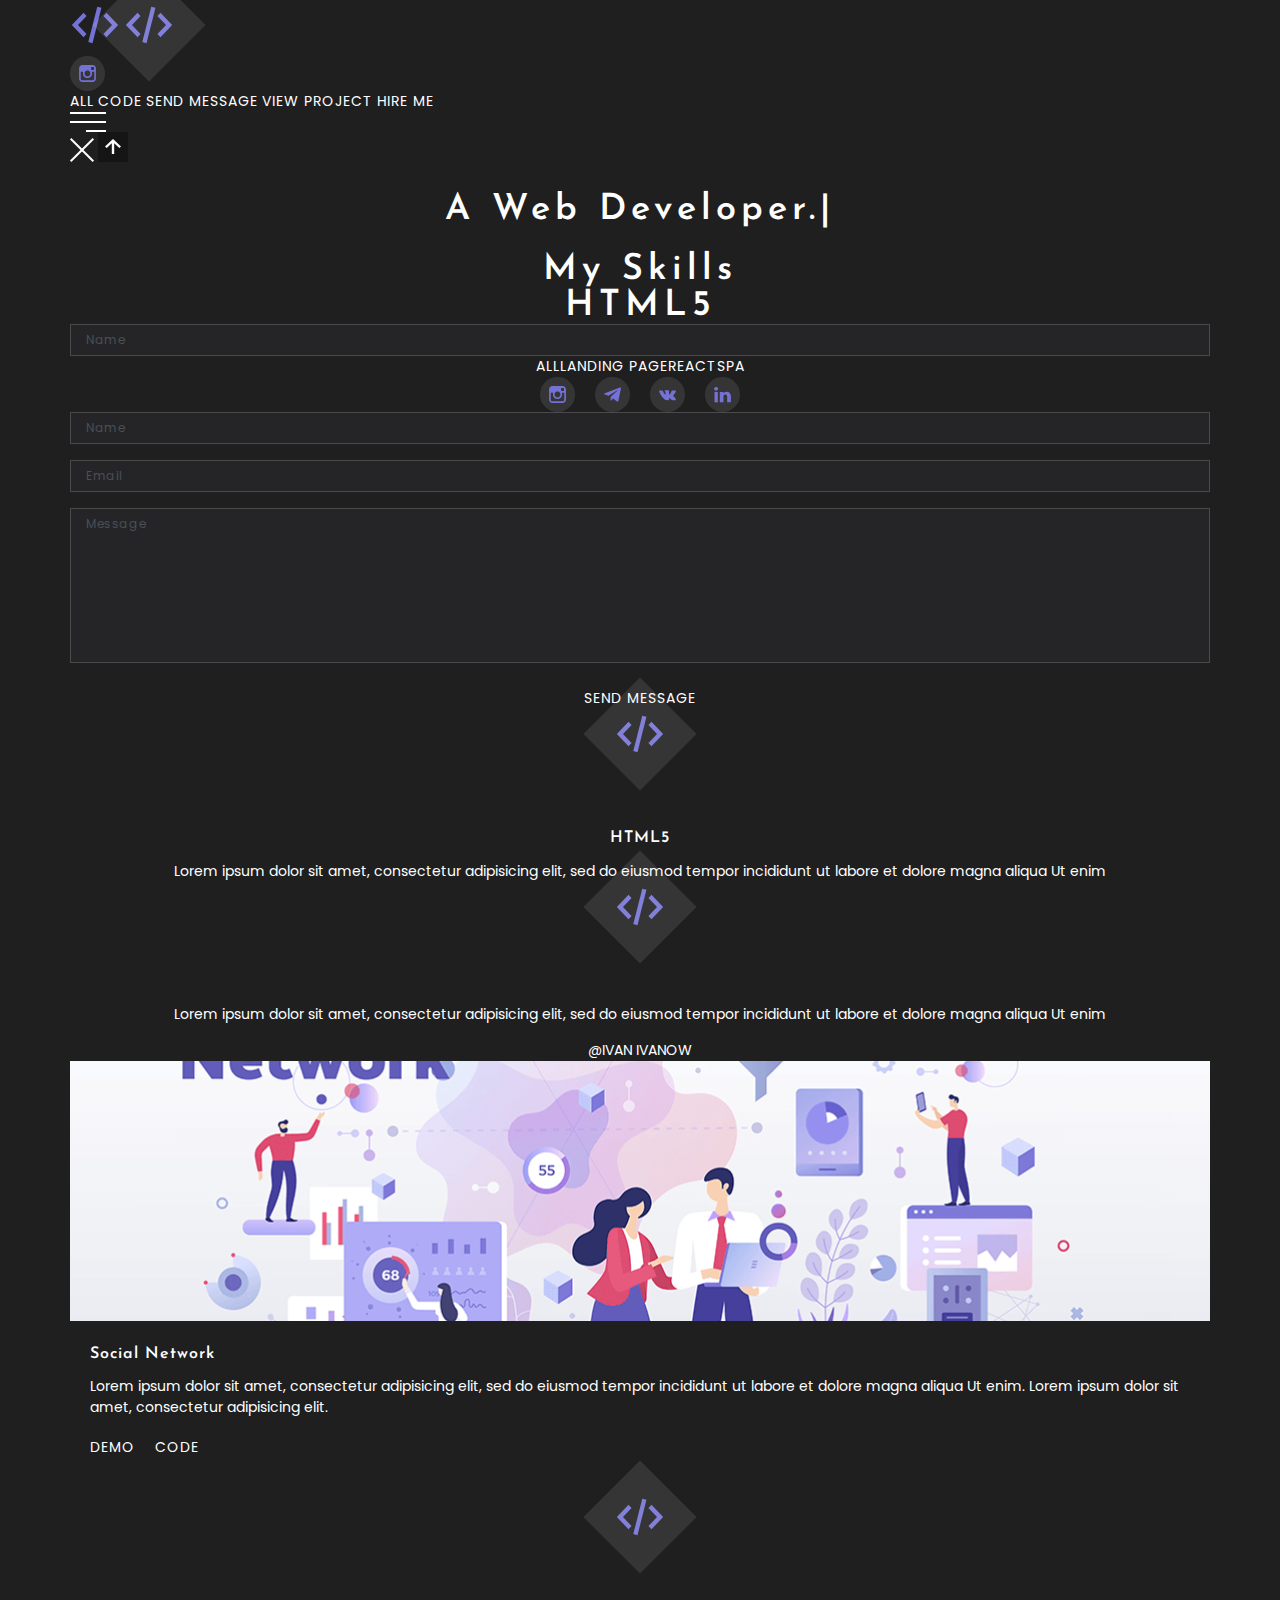
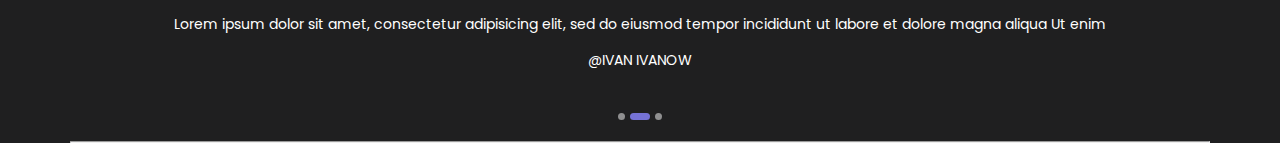
==== commit aa322a11: "savepoint" ====
--- a/nativeCssHtml/components.html
+++ b/nativeCssHtml/components.html
@@ -43,6 +43,7 @@
             <!-- BUTTON -->
             <button class="button">SEND MESSAGE</button>
             <button class="button">VIEW PROJECT</button>
+            <button class="button">HIRE ME</button>
 
             <!-- BURGER MENU BUTTON -->
             <button class="burger-menu-button">
@@ -70,16 +71,16 @@
             <!-- WORK BUTTONS -->
             <ul class="list">
                 <li class="list__item">
-                    <a href="#" class="button button_active_underlined list__button list__button_underline_works-menu">ALL</a>
-                </li>
-                <li class="list__item">
-                    <a href="#" class="button button_active_underlined list__button list__button_underline_works-menu">LANDING PAGE</a>
-                </li>
-                <li class="list__item">
-                    <a href="#" class="button button_active_underlined list__button list__button_underline_works-menu">REACT</a>
-                </li>
-                <li class="list__item">
-                    <a href="#" class="button button_active_underlined list__button list__button_underline_works-menu">SPA</a>
+                    <a href="#" class="button button_active_underlined button_active_long-underline list__button list__button_underline_works-menu">ALL</a>
+                </li>
+                <li class="list__item">
+                    <a href="#" class="button button_active_underlined button_active_long-underline list__button list__button_underline_works-menu">LANDING PAGE</a>
+                </li>
+                <li class="list__item">
+                    <a href="#" class="button button_active_underlined button_active_long-underline list__button list__button_underline_works-menu">REACT</a>
+                </li>
+                <li class="list__item">
+                    <a href="#" class="button button_active_underlined button_active_long-underline list__button list__button_underline_works-menu">SPA</a>
                 </li>
             </ul>
 
@@ -171,6 +172,26 @@
                 </div>
             </div>
 
+            <!-- SLIDER -->
+            <div class="slider">
+                <div class="section-entry">
+                    <a class="logo logo_background-shape_square">
+                        <svg viewBox="0 0 50 50" class="svg-icon">
+                            <use href="./assets/sprite.svg#logo"/>
+                        </svg>
+                    </a>
+                    <p class="section-entry__descr section-entry__descr_margin_slider">Lorem ipsum dolor sit amet, consectetur adipisicing elit, sed do eiusmod tempor incididunt ut labore et dolore magna aliqua Ut enim</p>
+                    <span class="section-entry__slide-author">
+                        @IVAN IVANOW
+                    </span>
+                </div>
+                <div class="slider__dots">
+                    <span class="slider__dot"></span>
+                    <span class="slider__dot slider__dot_active"></span>
+                    <span class="slider__dot"></span>
+                </div>
+            </div>
+
             <!-- MAIN NAV MENU LINK -->
 
             <br/>
--- a/nativeCssHtml/css/style.css
+++ b/nativeCssHtml/css/style.css
@@ -1,7 +1,15 @@
+@import '../components/container/container.css';
+
 @import '../components/text-field/text-field.css';
 @import '../components/heading/heading.css';
 @import '../components/svg-icon/svg-icon.css';
 @import '../components/close-button/close-button.css';
+
+@import '../components/header/header.css';
+@import '../components/header/__container/header__container.css';
+@import '../components/header/__burger-menu-button/header__burger-menu-button.css';
+@import '../components/header/__desktop-menu-wrapper/header__desktop-menu-wrapper.css';
+@import '../components/header/__navigation/header__navigation.css';
 
 @import '../components/list/list.css';
 @import '../components/list/_colgap/list_colgap_20.css';
@@ -26,6 +34,7 @@
 
 @import '../components/button/button.css';
 @import '../components/button/_active/button_active_underlined.css';
+@import '../components/button/_active/button_active_long-underline.css';
 
 @import '../components/contact-form/contact-form.css';
 @import '../components/contact-form/__text-area/contact-form__text-area.css';
@@ -40,6 +49,41 @@
 @import '../components/logo/__svg-icon/_size/logo__svg-icon_size_s.css';
 @import '../components/logo/_background-shape/logo_background-shape_square.css';
 @import '../components/logo/_background-shape/logo_background-shape_circle.css';
+
+@import '../components/footer/footer.css';
+@import '../components/footer/__heading/footer__heading.css';
+@import '../components/footer/__list/footer__list.css';
+@import '../components/footer/__text/footer__outro-text.css';
+
+@import '../components/freelance/freelance.css';
+@import '../components/freelance/__button/freelance__button.css';
+
+@import '../components/contact/contact.css';
+@import '../components/contact/__form/contact__form.css';
+
+@import '../components/slider/__dot/slider__dot.css';
+@import '../components/slider/__dot/_active/slider__dot_active.css';
+@import '../components/slider/__dots/slider__dots.css';
+
+@import '../components/testimony/_heading/testimony__heading.css';
+@import '../components/testimony/__slider/testimony__slider.css';
+
+@import '../components/my-works/__list/my-works__list.css';
+@import '../components/my-works/__inner/my-works__inner.css';
+@import '../components/my-works/__section-entry/my-works__section-entry.css';
+
+@import '../components/skills/skills.css';
+@import '../components/skills/__inner/skills__inner.css';
+@import '../components/skills/__section-entry/skills__section-entry.css';
+
+@import '../components/main/main.css';
+@import '../components/main/__container/main__container.css';
+@import '../components/main/__img/main__img.css';
+@import '../components/main/__img-wrapper/main__img-wrapper.css';
+@import '../components/main/__name/main__name.css';
+@import '../components/main/__name-wrapper/main__name-wrapper.css';
+@import '../components/main/__title/main__title.css';
+
 
 /* || VARIABLES */
 :root {
@@ -102,486 +146,81 @@
     border: none;
 }
 
+section {
+    padding: 80px 0 80px;
+}
+
 section:nth-child(odd) {
     background-color: var(--alt-color-background);
 }
 
 /* || COMPONENTS */
 
-/* Container */
-.container {
-    width: 100%;
-    max-width: 1170px;
-    margin: 0 auto;
-    padding: 0 15px;
-}
-
-/* Default button */
-/* .default-button {
-    font-weight: 400;
-    line-height: 21px;
+.menu__link--with-mask--color_base {
+    color: var(--base-color);
+}
+
+.menu__item--pos_relative {
+    position: relative;
+    color: var(--base-color);
+}
+
+.menu__item--pos_relative:hover::before {
+    content: '';
+    position: absolute;
+    left: -10px;
+    right: -10px;
+    height: 3px;
+    top: 50%;
+    transform: translateY(-50%);
+    background-color: var(--base-color);
+    z-index: -1;
+}
+
+.menu__item--pos_relative:hover .link-mask {
+    transform: skew(12deg);
     color: var(--base-color-text);
-    border-radius: 2px;
+    left: 3px;
+}
+
+.menu__item--pos_relative:hover .bottom-link-mask {
+    left: -3px;
+}
+
+.menu__link--with-mask {
+    display: inline-block;
     outline: solid 2px transparent;
     outline-offset: 3px;
+    border-radius: 5px;
     transition: outline var(--transition-duration);
-    letter-spacing: 1px;
-    width: max-content;
-    cursor: pointer;
-}
-
-.default-button:focus-visible {
-    outline-color: var(--base-color);
-} */
-
-/* Descktop menu */
-.desktop-menu-container {
-    display: flex;
-    align-items: center;
-    height: 100%;
-}
-
-/* Menu */
-/* .menu {
-    display: flex;
-    justify-content: center;
-    flex-wrap: wrap;
-    align-items: center;
-} */
-
-/* Text field */
-/* .text-field {
-    background-color: var(--alt-color-background);
-    border: 1px solid var(--field-stroke);
-    padding: 6px 15px;
-    font-size: 12px;
-    line-height: 18px;
-    letter-spacing: 0.05em;
-    outline: none;
-    color: var(--base-color-text);
-    caret-color: var(--base-color);
-    transition: border-color var(--transition-duration);
-    width: 100%;
-}
-
-.text-field:focus {
-    border-color: var(--base-color);
-}
-
-.text-field::placeholder {
-    color: var(--placeholder-color);
-} */
-
-/* Main title */
-/* .main-title {
-    display: inline;
-    font-size: 27px;
-    line-height: 40px;
-    color: var(--base-color-text);
-    font-weight: 400;
-    margin: 0;
-} */
-
-/* Section title */
-/* .layout-section-title {
-    font-family: 'Josefin Sans', serif;
-    font-weight: 600;
-    font-size: 36px;
-    line-height: 36px;
-    letter-spacing: 5px;
-} */
-
-/* Subsection title */
-/* .subsection-title {
-    font-family: 'Josefin Sans', serif;
-    font-weight: 700;
-    font-size: 16px;
-    line-height: 16px;
-    letter-spacing: 1px;
-    color: var(--base-color-text);
-} */
-
-/* Mobile menu button */
-/* .open-mobile-menu-button {
-    width: 36px;
-    height: 20px;
-    position: relative;
-    display: flex;
-    align-items: center;
-}
-
-.open-mobile-menu-button__middle-line {
-    height: 2px;
-    background-color: var(--base-color-text);
-    width: 100%;
-}
-
-.open-mobile-menu-button__middle-line::before, 
-.open-mobile-menu-button__middle-line::after {
-    content: '';
-    height: 2px;
-    background-color: white;
+}
+
+.menu__link--with-mask:focus-visible {
+    outline-color: var(--base-color-text);
+}
+
+.menu__link--with-mask:hover {
+    color: transparent;
+}
+
+.link-mask {
+    display: inline-block;
     position: absolute;
+    height: 50%;
+    overflow: hidden;
     left: 0;
-    right: 0;
-    top: 0
-}
-
-.open-mobile-menu-button__middle-line::after {
-    top: auto;
-    left: 16px;
-    bottom: 0;
-} */
-
-/* Close button */
-/* .close-button {
-    position: relative;
-    width: 24px;
-    height: 24px;
-}
-
-.close-button::before, .close-button::after {
-    content: '';
-    height: 2px;
-    position: absolute;
-    background-color: white;
-    width: 32px;
-    top: 50%;
-    transform: translateY(-50%) rotate(45deg);
-    left: -4px;
-}
-
-.close-button::after {
-    transform: translateY(-50%) rotate(-45deg);
-} */
-
-/* Icon button */
-
-/* .button__svg-icon {
-    width: 30px;
-    height: 30px;
-} */
-
-/* Header */ 
-.header {
-    background-color: var(--alt-color-background);
-    height: 65px;
-    position: sticky;
     top: 0;
-    z-index: 1;
-}
-
-.header__container {
-    display: flex;
-    align-items: center;
-    height: 100%;
-}
-
-.header__open-mobile-menu-button {
-    margin-left: auto;
-    display: flex;
-}
-
-.header__navigation {
-    margin-left: auto;
-    font-family: 'Josefin Sans', serif;
-    font-size: 36px;
-    line-height: 55px;
-}
-
-.menu__link--with-mask--color_base {
-    color: var(--base-color);
-}
-
-.header__logo {
-    height: 50px;
-}
-
-/* Default form */
-/* .default-form {
-    display: grid;
-    row-gap: 16px;
-}
-
-.default-form__text-area {
-    height: 155px;
-    resize: none;
-}
-
-.default-form__default-button {
-    justify-self: center;
-} */
-
-/* Section entry */
-/* .section-entry {
-    display: flex;
-    flex-direction: column;
-} */
-
-/* .section-entry__text-content {
-} */
-
-/* Image */
-/* .section-entry__image {
-    height: 260px;
-    object-fit: cover;
-    width: 100%;
-} */
-
-/* .section-entry__slide-author {
-    font-family: 'Josefin Sans', serif;
-    font-weight: 600;
-    font-size: 16px;
-    line-height: 16px;
-    align-self: center;
-} */
-
-/* Slider */
-/* .slider {} */
-
-.slider__dots {
-    display: flex;
-    column-gap: 5px;
-    justify-content: center;
-    margin-top: 42px;
-}
-
-.slider__dot {
+    z-index: -2;
+    color: transparent;
+}
+
+.bottom-link-mask { top: 50%; }
+
+.inner-link-mask {
     display: inline-block;
-    width: 7px;
-    height: 7px;
-    background-color: var(--slider-inactive-dot);
-    border-radius: 50%;
-}
-
-.slider__dot--active {
-    width: 20px;
-    border-radius: 5px;
-    background-color: var(--base-color);
-}
-
-.desktop-menu-wrapper {
-    display: none;
-}
-
-/* Main */
-.main {
-    padding: 65px 0 80px;
-}
-
-.main__name {
-    font-family: 'Josefin Sans', serif;
-    font-weight: 700;
-    font-size: 36px;
-    line-height: 40px;
-    letter-spacing: 0.05em;
-    color: var(--base-color-text);
-    margin-top: 15px;
-    margin-bottom: 22px;
-}
-
-.main__name_wrapper {
-    position: relative;
-    text-wrap: nowrap;
-    z-index: 0;
-}
-
-.main__name_wrapper::after {
-    content: '';
-    position: absolute;
-    height: 20px;
-    background-color: var(--base-color);
-    bottom: -7px;
-    left: 0;
-    right: 0;
-    z-index: -1;
-}
-
-.main_img_wrapper {
-    position: relative;
-}
-
-.main_img_wrapper::before {
-    content: '';
-    box-sizing: content-box;
-    display: block;
-    position: absolute;
-    width: 314px;
-    height: 414px;
-    border: 5px solid var(--base-color);
-    top: -25px;
-    left: 12px;
-}
-
-.main__container {
-    display: flex;
-    flex-direction: column;
-    align-items: center;
-    row-gap: 65px;
-}
-
-.main__img {
-    height: 380px;
-    width: 310px;
-    object-fit: cover;
-    margin-right: 20px;
-    display: block;
-    position: relative;
-}
-
-/* Skills */
-.skills {
-    padding: 80px 0 120px;
-}
-
-.skills-wrapper {
-    display: grid;
-    grid-template-columns: repeat(auto-fill, minmax(260px, 1fr));
-    row-gap: 102px;
-    column-gap: 40px;
-}
-
-/* My words */
-.my-works {
-    padding: 80px 0 80px;
-}
-
-.my-works__navigation {
-    padding: 0 10px;
-    margin: 84px 0 49px;
-}
-
-.works-text-content-wrapper {
-    padding: 25px 20px 34px 20px;
-}
-
-/* Testimony */
-.testimony {
-    padding: 80px 0 80px;
-}
-
-.testimony__slider {
-    margin-top: 115px;
-}
-
-/* Contact */
-.contact {
-    padding: 80px 0 90px;
-}
-
-.contact__default-form {
-    margin: 74px 0 25px;
-    max-width: 540px;
-    margin-left: auto;
-    margin-right: auto;
-}
-
-/* Footer */
-.footer {
-    padding: 40px 0;
-}
-
-.footer__outro-text {
-    font-size: 12px;
-    line-height: 18px;
-    text-align: center;
-    color: var(--slider-inactive-dot)
-}
-
-.footer__layout-section-title {
-    font-family: 'Josefin Sans', serif;
-    font-weight: 700;
-    font-size: 16px;
-    line-height: 16px;
-    letter-spacing: 3px;
-}
-
-.footer__menu {
-    margin: 30px 0;
-}
-
-/* Arrow up */
-/* .icon-button--pos_fixed {
-    position: fixed;
-    bottom: 24px;
-    right: 30px;
-} */
-
-/* || MODIFIERS */
-
-/* Slider */
-.section-entry--test-slide-width {
-    max-width: 500px;
-    margin: 0 auto;
-}
-
-/* Testimony */
-.section-entry__text-content--testimony-margin {
-    margin-top: 72px;
-    margin-bottom: 22px;
-}
-
-/* My Works */
-.navigation__menu--just_sb {
-    justify-content: space-between;
-    max-width: 352px;
-    margin: 0 auto;
-}
-
-.my-works__section-section-entry {
-    background-color: var(--alt-color-background);
-    flex: 1 1 350px;
-}
-
-.my-works-wraper {
-    display: grid;
-    column-gap: 60px;
-    row-gap: 30px;
-    justify-items: center;
-    grid-template-columns: 1fr;
-    align-items: start;
-}
-
-/* Skills */
-.skills__layout-section-title {
-    margin-bottom: 107px;
-}
-
-.section-entry__subsection-title--skills-margin {
-    margin-bottom: 15px;
-    margin-top: 71px;
-}
-
-/* Section entry */
-.section-entry__text-content--text_centered {
-    text-align: center;
-}
-
-.section-entry__subsection-title--left-aligned {
-    text-align: left;
-}
-
-.section-entry__subsection-title--small-margin {
-    margin: 25px 0 14px;
-}
-
-.section-entry__text-content--left-aligned {
-    text-align: left;
-}
-
-.section-entry__text-content--works-margin {
-    margin: 14px 0 10px;
-}
-
-.navigation__menu--no-justify {
-    justify-content: flex-start;
-}
-
-.navigation__menu--col-gap20 {
-    column-gap: 20px;
-}
-
-/* Social icon links menu */
+    transform: translateY(-50%);
+}
+
 .menu--colgap-20 {
     column-gap: 20px;
 }
@@ -615,8 +254,85 @@
     outline-color: var(--base-color);
 }
 
+@media only screen and (width >= 768px) {
+    .section-entry_padding_skill {
+    }
+
+    .header__burger-menu-button {
+        display: none;
+    }
+
+    .header__desktop-menu-wrapper {
+        display: contents;
+    }
+
+    .my-works__section-entry {
+        max-width: 540px;
+    }
+ 
+    .my-works__inner {
+        grid-template-columns: repeat(2, minmax(330px, 540px));
+    }
+
+    .main {
+        padding: 231px 0 298px
+    }
+
+    .main__container {
+        justify-content: space-between;
+        flex-direction: row;
+    }
+
+    .main__img {
+        margin-right: 0px;
+        width: 350px;
+        height: 430px;
+    }
+
+    .main__img-wrapper::before {
+        height: 470px;
+        width: 360px;
+    }
+
+    .main__name {
+        font-size: 50px;
+        line-height: 50px;
+    }
+}
+
+/* Header */ 
+/* .header {
+    background-color: var(--alt-color-background);
+    height: 65px;
+    position: sticky;
+    top: 0;
+    z-index: 1;
+} */
+
+/* .header__container {
+    display: flex;
+    align-items: center;
+    height: 100%;
+} */
+/* 
+.header__open-mobile-menu-button {
+    margin-left: auto;
+    display: flex;
+} */
+/* 
+.header__navigation {
+    margin-left: auto;
+    font-family: 'Josefin Sans', serif;
+    font-size: 36px;
+    line-height: 55px;
+} */
+
+/* .desktop-menu-wrapper {
+    display: none;
+} */
+
 /* Section title */
-.layout-section-title--position_relative {
+/* .layout-section-title--position_relative {
     position: relative;
 }
 
@@ -629,13 +345,441 @@
     bottom: -30px;
     left: 50%;
     transform: translate(-50%);
-}
+} */
+
+
+/* Container */
+/* .container {
+    width: 100%;
+    max-width: 1170px;
+    margin: 0 auto;
+    padding: 0 15px;
+} */
 
 /* Default button */
-.default-button--with-after {
+/* .default-button {
+    font-weight: 400;
+    line-height: 21px;
+    color: var(--base-color-text);
+    border-radius: 2px;
+    outline: solid 2px transparent;
+    outline-offset: 3px;
+    transition: outline var(--transition-duration);
+    letter-spacing: 1px;
+    width: max-content;
+    cursor: pointer;
+}
+
+.default-button:focus-visible {
+    outline-color: var(--base-color);
+} */
+
+/* Descktop menu */
+/* .desktop-menu-container {
+    display: flex;
+    align-items: center;
+    height: 100%;
+} */
+
+/* Menu */
+/* .menu {
+    display: flex;
+    justify-content: center;
+    flex-wrap: wrap;
+    align-items: center;
+} */
+
+/* Text field */
+/* .text-field {
+    background-color: var(--alt-color-background);
+    border: 1px solid var(--field-stroke);
+    padding: 6px 15px;
+    font-size: 12px;
+    line-height: 18px;
+    letter-spacing: 0.05em;
+    outline: none;
+    color: var(--base-color-text);
+    caret-color: var(--base-color);
+    transition: border-color var(--transition-duration);
+    width: 100%;
+}
+
+.text-field:focus {
+    border-color: var(--base-color);
+}
+
+.text-field::placeholder {
+    color: var(--placeholder-color);
+} */
+
+/* Main title */
+/* .main-title {
+    display: inline;
+    font-size: 27px;
+    line-height: 40px;
+    color: var(--base-color-text);
+    font-weight: 400;
+    margin: 0;
+} */
+
+/* Section title */
+/* .layout-section-title {
+    font-family: 'Josefin Sans', serif;
+    font-weight: 600;
+    font-size: 36px;
+    line-height: 36px;
+    letter-spacing: 5px;
+} */
+
+/* Subsection title */
+/* .subsection-title {
+    font-family: 'Josefin Sans', serif;
+    font-weight: 700;
+    font-size: 16px;
+    line-height: 16px;
+    letter-spacing: 1px;
+    color: var(--base-color-text);
+} */
+
+/* Mobile menu button */
+/* .open-mobile-menu-button {
+    width: 36px;
+    height: 20px;
+    position: relative;
+    display: flex;
+    align-items: center;
+}
+
+.open-mobile-menu-button__middle-line {
+    height: 2px;
+    background-color: var(--base-color-text);
+    width: 100%;
+}
+
+.open-mobile-menu-button__middle-line::before, 
+.open-mobile-menu-button__middle-line::after {
+    content: '';
+    height: 2px;
+    background-color: white;
+    position: absolute;
+    left: 0;
+    right: 0;
+    top: 0
+}
+
+.open-mobile-menu-button__middle-line::after {
+    top: auto;
+    left: 16px;
+    bottom: 0;
+} */
+
+/* Close button */
+/* .close-button {
+    position: relative;
+    width: 24px;
+    height: 24px;
+}
+
+.close-button::before, .close-button::after {
+    content: '';
+    height: 2px;
+    position: absolute;
+    background-color: white;
+    width: 32px;
+    top: 50%;
+    transform: translateY(-50%) rotate(45deg);
+    left: -4px;
+}
+
+.close-button::after {
+    transform: translateY(-50%) rotate(-45deg);
+} */
+
+/* Icon button */
+
+/* .button__svg-icon {
+    width: 30px;
+    height: 30px;
+} */
+
+/* Default form */
+/* .default-form {
+    display: grid;
+    row-gap: 16px;
+}
+
+.default-form__text-area {
+    height: 155px;
+    resize: none;
+}
+
+.default-form__default-button {
+    justify-self: center;
+} */
+
+/* Section entry */
+/* .section-entry {
+    display: flex;
+    flex-direction: column;
+} */
+
+/* .section-entry__text-content {
+} */
+
+/* Image */
+/* .section-entry__image {
+    height: 260px;
+    object-fit: cover;
+    width: 100%;
+} */
+
+/* .section-entry__slide-author {
+    font-family: 'Josefin Sans', serif;
+    font-weight: 600;
+    font-size: 16px;
+    line-height: 16px;
+    align-self: center;
+} */
+
+/* Slider */
+/* .slider {} */
+
+/* .slider__dots {
+    display: flex;
+    column-gap: 5px;
+    justify-content: center;
+    margin-top: 42px;
+} */
+
+/* .slider__dot {
+    display: inline-block;
+    width: 7px;
+    height: 7px;
+    background-color: var(--slider-inactive-dot);
+    border-radius: 50%;
+} */
+
+/* .slider__dot--active {
+    width: 20px;
+    border-radius: 5px;
+    background-color: var(--base-color);
+} */
+
+
+/* Main */
+/* .main {
+    padding: 65px 0 80px;
+} */
+
+/* .main__name {
+    font-family: 'Josefin Sans', serif;
+    font-weight: 700;
+    font-size: 36px;
+    line-height: 40px;
+    letter-spacing: 0.05em;
+    color: var(--base-color-text);
+    margin-top: 15px;
+    margin-bottom: 22px;
+} */
+/* 
+.main__name_wrapper {
+    position: relative;
+    text-wrap: nowrap;
+    z-index: 0;
+}
+
+.main__name_wrapper::after {
+    content: '';
+    position: absolute;
+    height: 20px;
+    background-color: var(--base-color);
+    bottom: -7px;
+    left: 0;
+    right: 0;
+    z-index: -1;
+} */
+
+/* .main__img {
+    height: 380px;
+    width: 310px;
+    object-fit: cover;
+    margin-right: 20px;
+    display: block;
+    position: relative;
+} */
+
+/* .main_img_wrapper {
+    position: relative;
+}
+
+.main_img_wrapper::before {
+    content: '';
+    box-sizing: content-box;
+    display: block;
+    position: absolute;
+    width: 314px;
+    height: 414px;
+    border: 5px solid var(--base-color);
+    top: -25px;
+    left: 12px;
+} */
+
+/* .main__container {
+    display: flex;
+    flex-direction: column;
+    align-items: center;
+    row-gap: 65px;
+} */
+
+
+/* Skills */
+
+/* .skills-wrapper {
+    display: grid;
+    grid-template-columns: repeat(auto-fill, minmax(260px, 1fr));
+    row-gap: 102px;
+    column-gap: 40px;
+} */
+
+/* My words */
+
+/* .my-works__navigation {
+    padding: 0 10px;
+    margin: 84px 0 49px;
+} */
+
+/* .works-text-content-wrapper {
+    padding: 25px 20px 34px 20px;
+} */
+
+/* Testimony */
+
+/* .testimony__slider {
+    margin-top: 115px;
+} */
+
+/* Contact */
+
+
+/* .contact__default-form {
+    margin: 74px 0 25px;
+    max-width: 540px;
+    margin-left: auto;
+    margin-right: auto;
+} */
+
+/* Footer */
+/* .footer {
+    padding: 40px 0;
+} */
+
+/* .footer__outro-text {
+    font-size: 12px;
+    line-height: 18px;
+    text-align: center;
+    color: var(--slider-inactive-dot)
+} */
+/* 
+.footer__layout-section-title {
+    font-family: 'Josefin Sans', serif;
+    font-weight: 700;
+    font-size: 16px;
+    line-height: 16px;
+    letter-spacing: 3px;
+} */
+
+/* .footer__menu {
+    margin: 30px 0;
+} */
+
+/* Arrow up */
+/* .icon-button--pos_fixed {
+    position: fixed;
+    bottom: 24px;
+    right: 30px;
+} */
+
+/* || MODIFIERS */
+
+/* Slider */
+/* .section-entry--test-slide-width {
+    max-width: 500px;
+    margin: 0 auto;
+} */
+
+/* Testimony */
+/* .section-entry__text-content--testimony-margin {
+    margin-top: 72px;
+    margin-bottom: 22px;
+} */
+
+/* My Works */
+/* .navigation__menu--just_sb {
+    justify-content: space-between;
+    max-width: 352px;
+    margin: 0 auto;
+}
+
+.my-works__section-section-entry {
+    background-color: var(--alt-color-background);
+    flex: 1 1 350px;
+}
+
+.my-works-wraper {
+    display: grid;
+    column-gap: 60px;
+    row-gap: 30px;
+    justify-items: center;
+    grid-template-columns: 1fr;
+    align-items: start;
+} */
+
+/* Skills */
+/* .skills__layout-section-title {
+    margin-bottom: 107px;
+} */
+
+/* .section-entry__subsection-title--skills-margin {
+    margin-bottom: 15px;
+    margin-top: 71px;
+} */
+
+/* Section entry */
+/* .section-entry__text-content--text_centered {
+    text-align: center;
+}
+
+.section-entry__subsection-title--left-aligned {
+    text-align: left;
+}
+
+.section-entry__subsection-title--small-margin {
+    margin: 25px 0 14px;
+}
+
+.section-entry__text-content--left-aligned {
+    text-align: left;
+}
+
+.section-entry__text-content--works-margin {
+    margin: 14px 0 10px;
+} */
+/* 
+.navigation__menu--no-justify {
+    justify-content: flex-start;
+} */
+
+/* .navigation__menu--col-gap20 {
+    column-gap: 20px;
+} */
+
+/* Social icon links menu */
+
+/* Default button */
+/* .default-button--with-after {
     position: relative;
     z-index: 0;
-}
+} */
 
 /* .default-button--with-after::after {
     content: '';
@@ -660,52 +804,10 @@
     width: calc(100% + 20px);
 } */
 
-.menu__default-button--after_behind::after {
+/* .menu__default-button--after_behind::after {
     bottom: -3px;
-}
-
-.menu__item--pos_relative {
-    position: relative;
-    color: var(--base-color);
-}
-
-.menu__item--pos_relative:hover::before {
-    content: '';
-    position: absolute;
-    left: -10px;
-    right: -10px;
-    height: 3px;
-    top: 50%;
-    transform: translateY(-50%);
-    background-color: var(--base-color);
-    z-index: -1;
-}
-
-.menu__item--pos_relative:hover .link-mask {
-    transform: skew(12deg);
-    color: var(--base-color-text);
-    left: 3px;
-}
-
-.menu__item--pos_relative:hover .bottom-link-mask {
-    left: -3px;
-}
-
-.menu__link--with-mask {
-    display: inline-block;
-    outline: solid 2px transparent;
-    outline-offset: 3px;
-    border-radius: 5px;
-    transition: outline var(--transition-duration);
-}
-
-.menu__link--with-mask:focus-visible {
-    outline-color: var(--base-color-text);
-}
-
-.menu__link--with-mask:hover {
-    color: transparent;
-}
+} */
+
 
 /* Form */
 /* .default-form__default-button--after_short::after {
@@ -713,12 +815,12 @@
 } */
 
 /* Skills icons */
-.logo__svg-wrapper--big {
+/* .logo__svg-wrapper--big {
     position: relative;
     width: max-content;
     height: 50px;
-}
-
+} */
+/* 
 .logo__svg-wrapper--with-before::before {
     content: '';
     position: absolute;
@@ -728,15 +830,12 @@
     top: 50%;
     left: 50%;
     transform: translateX(-50%) translateY(-50%) rotate(45deg);
-}
+} */
 
 /* Freelance */
-.freelance {
-    padding-top: 80px;
-    padding-bottom: 90px;
-    text-align: center;
-}
-
+
+
+/* 
 .freelance__layout-section-title {
     margin-bottom: 91px;
 }
@@ -744,60 +843,11 @@
 .freelance__default-button--after_long::after {
     width: calc(100% + 20px);
     bottom: -6px;
-}
+} */
 
 
 /* || OTHER STYLES */
 
+
 /* (Header | mobile) menu nav links mask */
-.link-mask {
-    display: inline-block;
-    position: absolute;
-    height: 50%;
-    overflow: hidden;
-    left: 0;
-    top: 0;
-    z-index: -2;
-    color: transparent;
-}
-
-.bottom-link-mask { top: 50%; }
-
-.inner-link-mask {
-    display: inline-block;
-    transform: translateY(-50%);
-}
-
-@media only screen and (width >= 768px) {
-    .section-entry_padding_skill {
-    }
-
-    .header__open-mobile-menu-button {
-        display: none;
-    }
-
-    .desktop-menu-wrapper {
-        display: contents;
-    }
-
-    .main {
-        padding: 231px 0 298px
-    }
-
-    .main__container {
-        justify-content: space-between;
-        flex-direction: row;
-    }
-
-    .navigation__menu--just_sb {
-        max-width: 330px;
-    }
-
-    .my-works-wraper {
-        grid-template-columns: repeat(2, minmax(330px, 540px));
-    }
-
-    .my-works__section-section-entry {
-        max-width: 540px;
-    }    
-}
+
